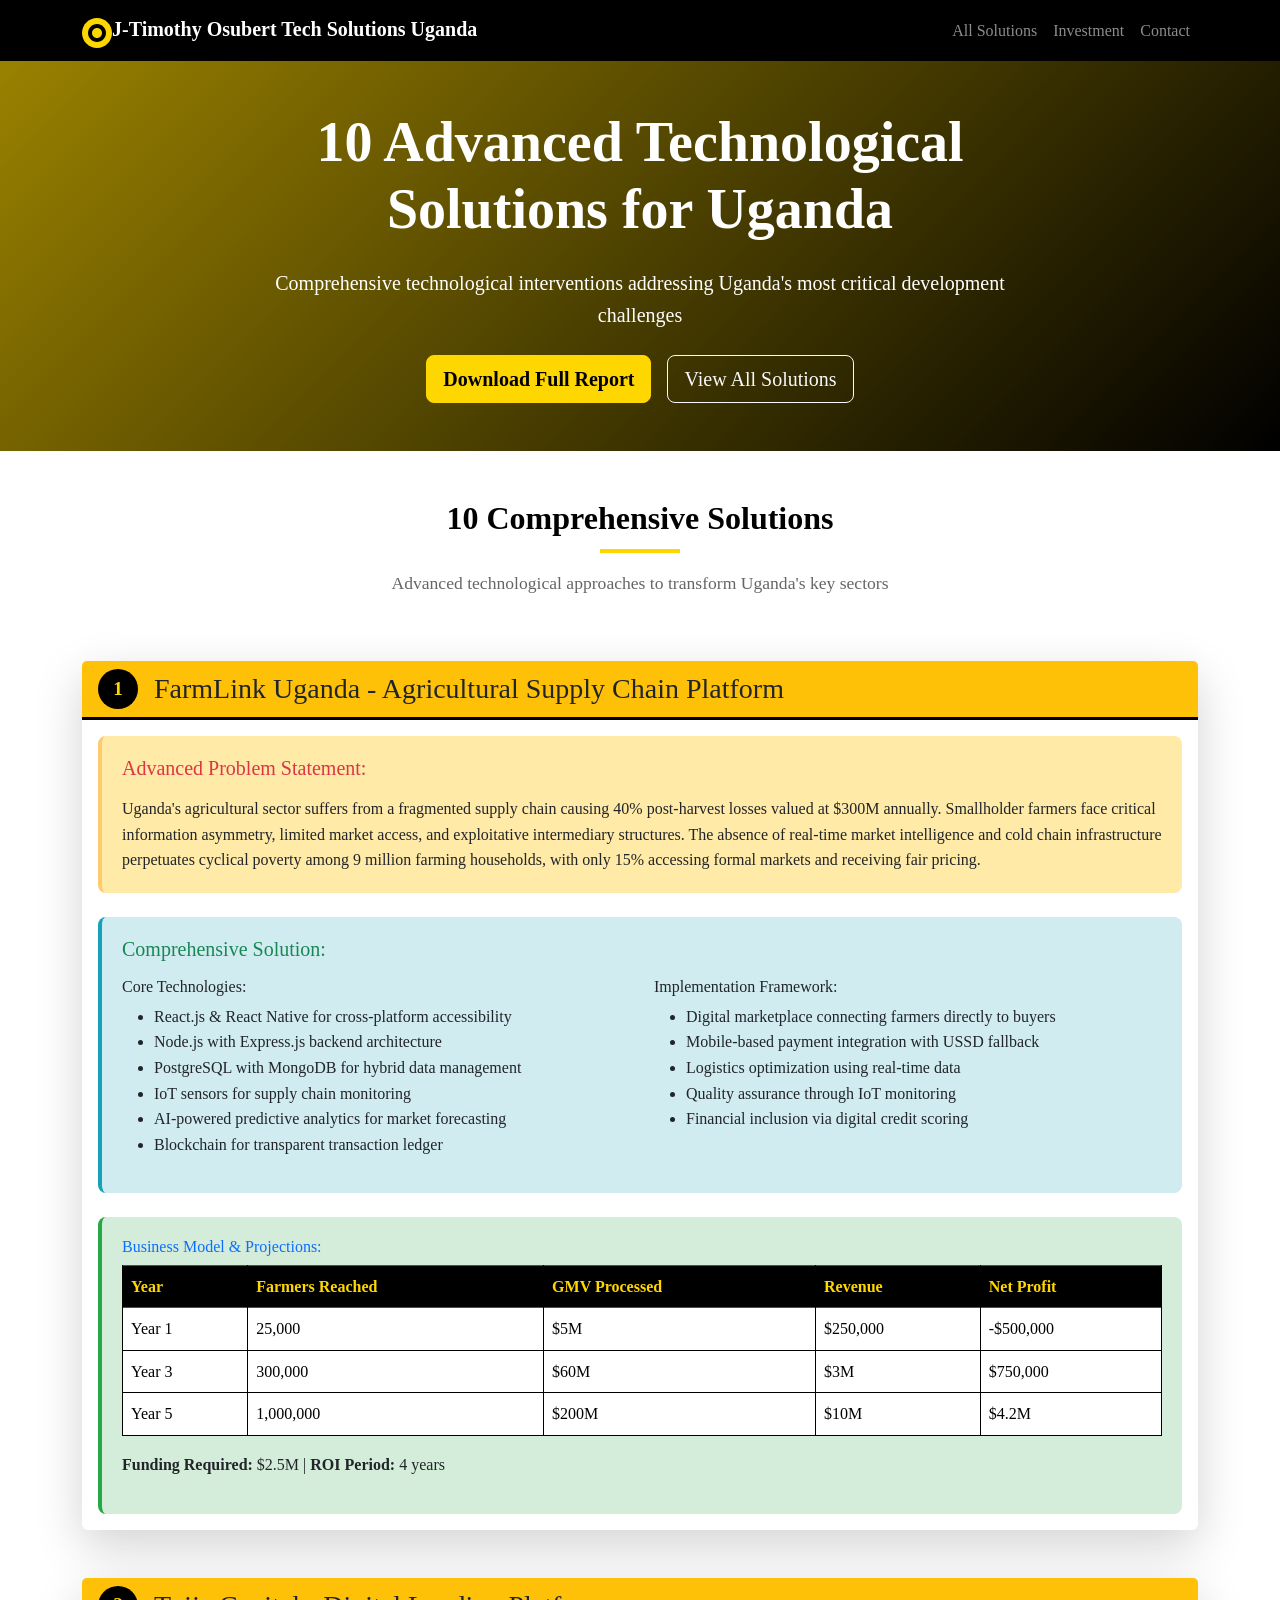
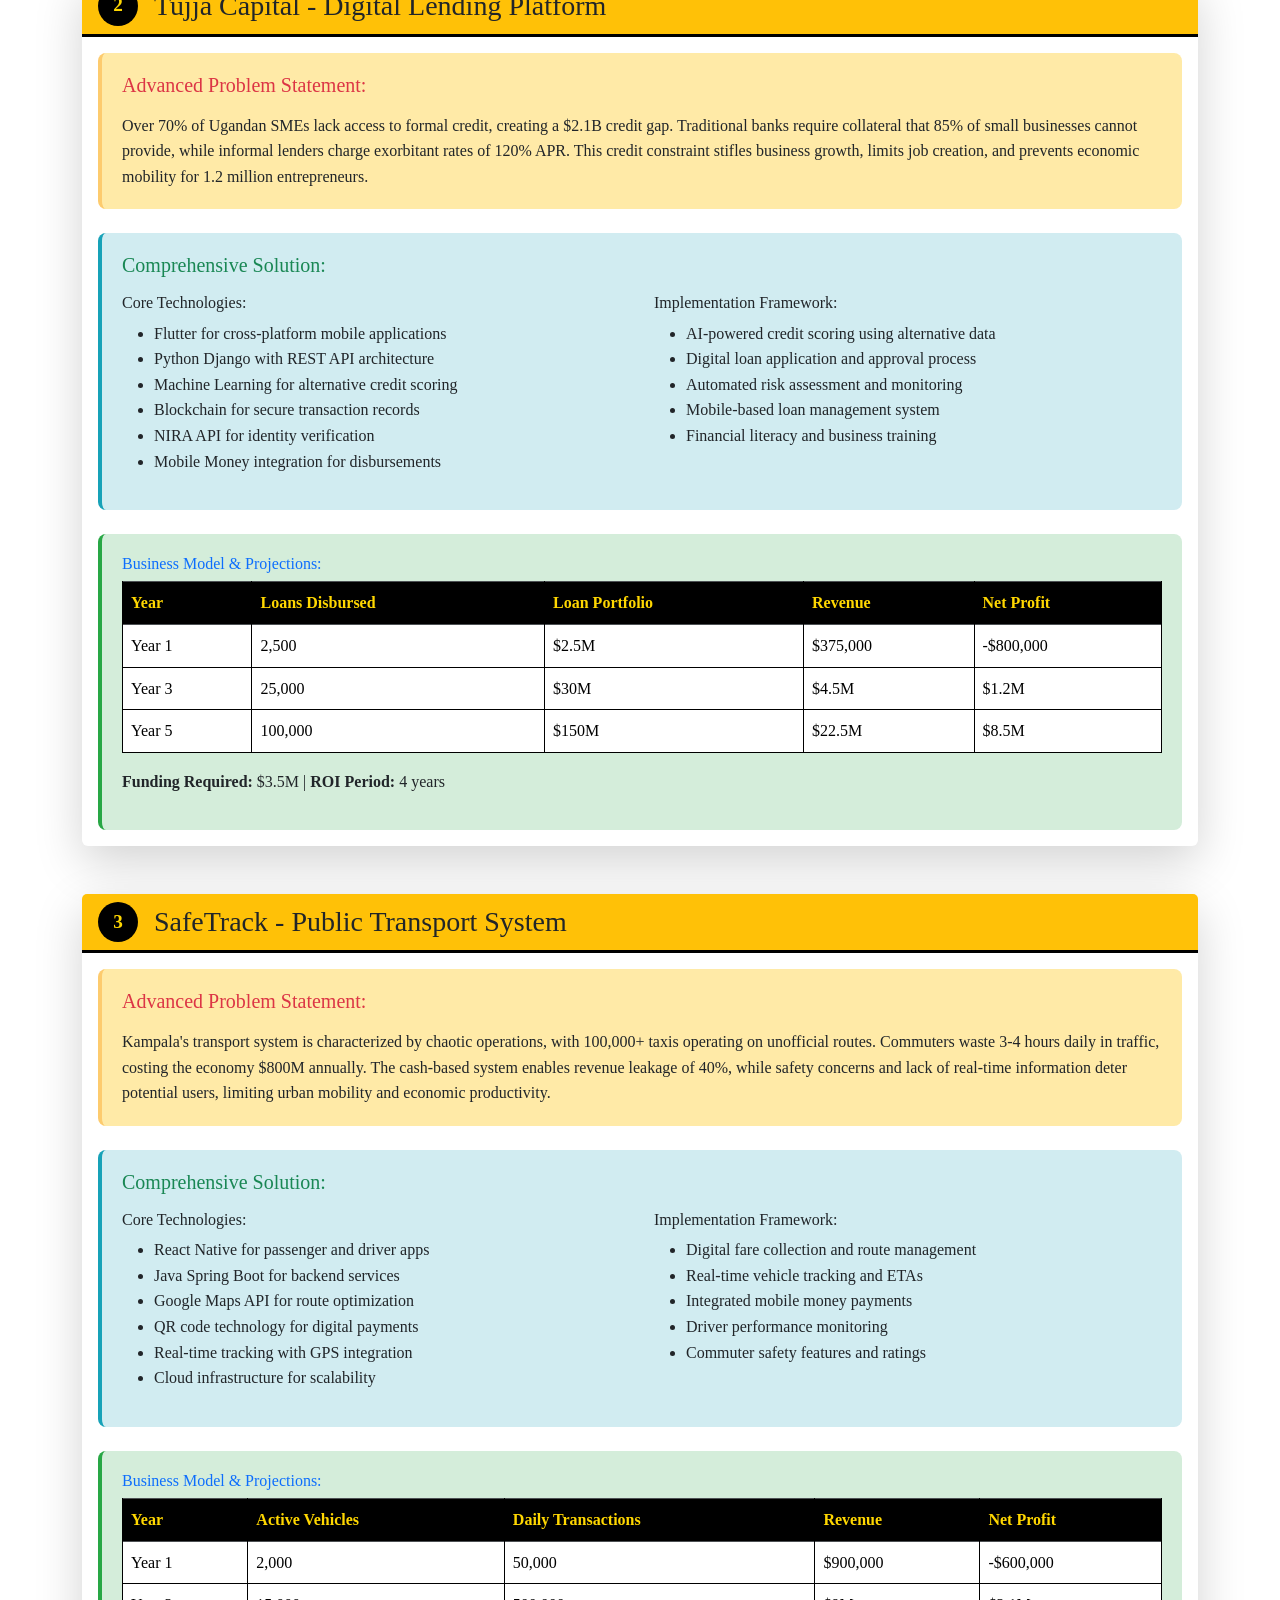
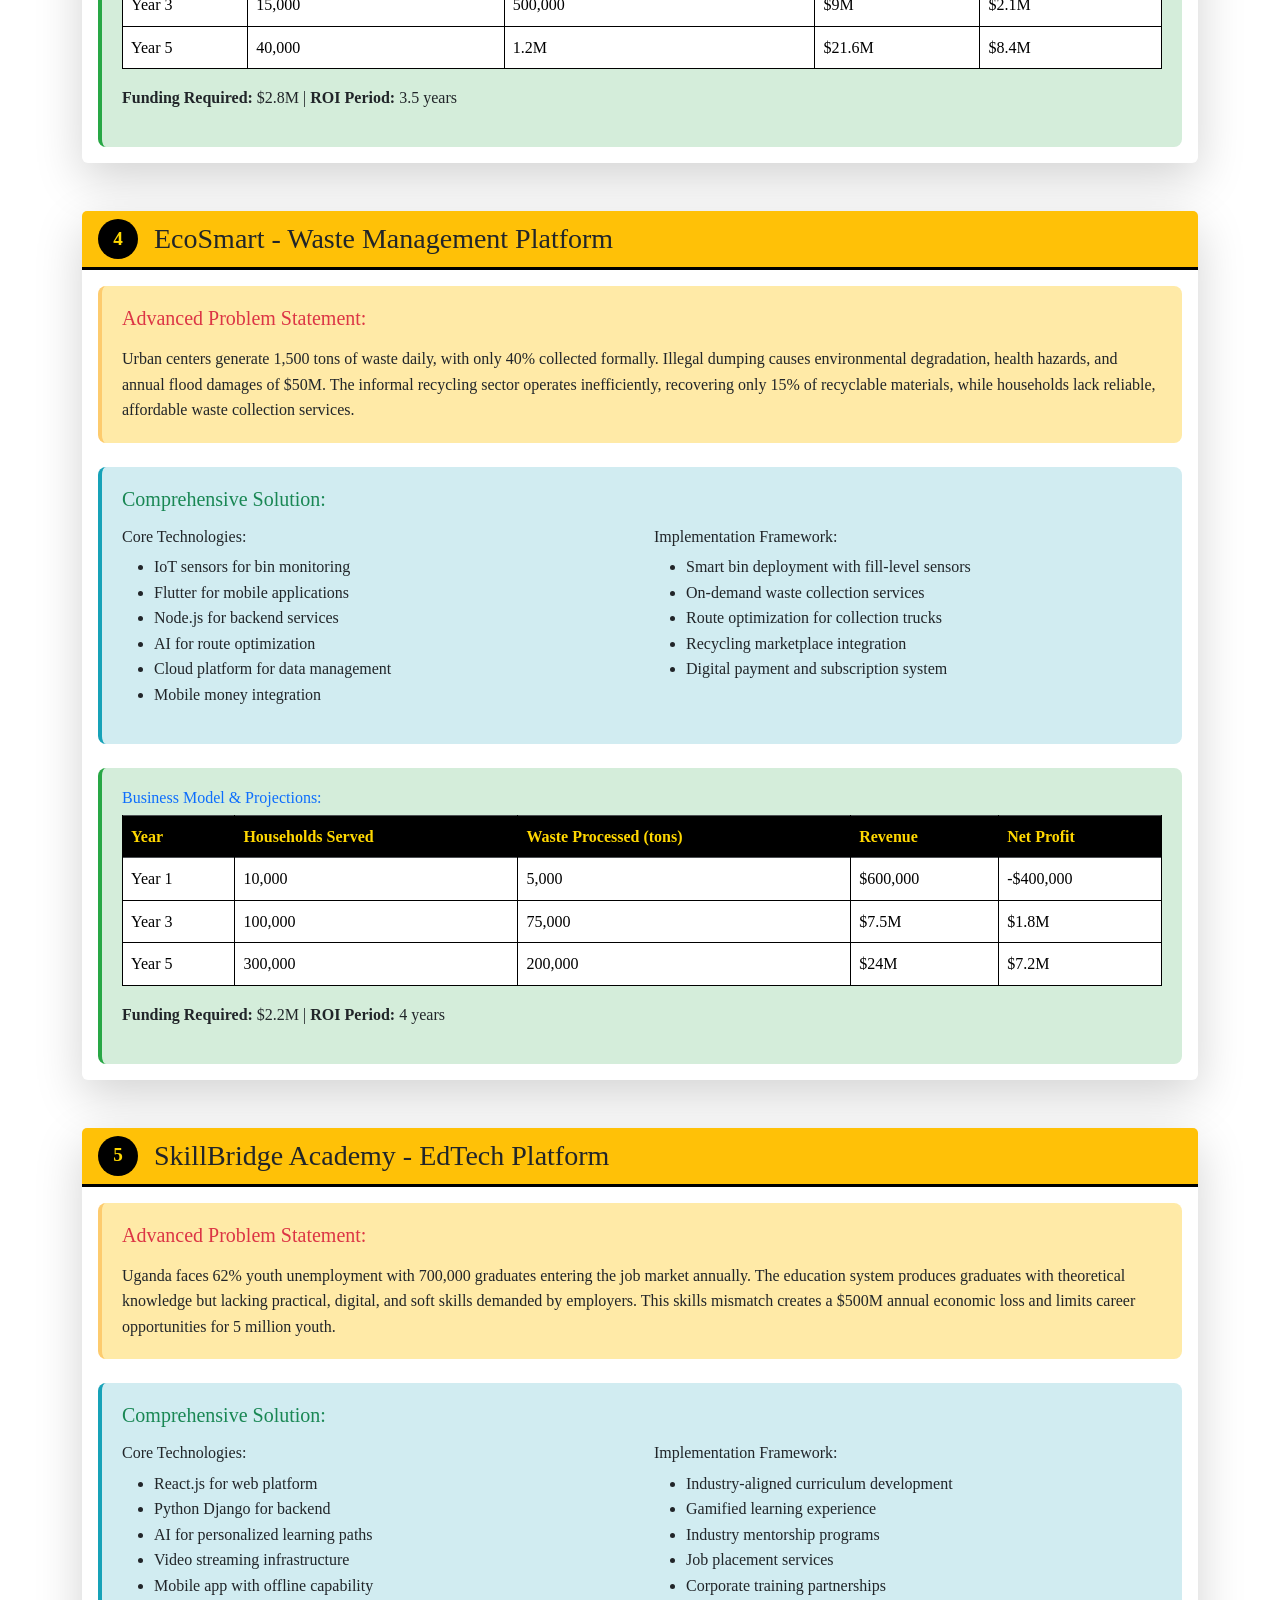
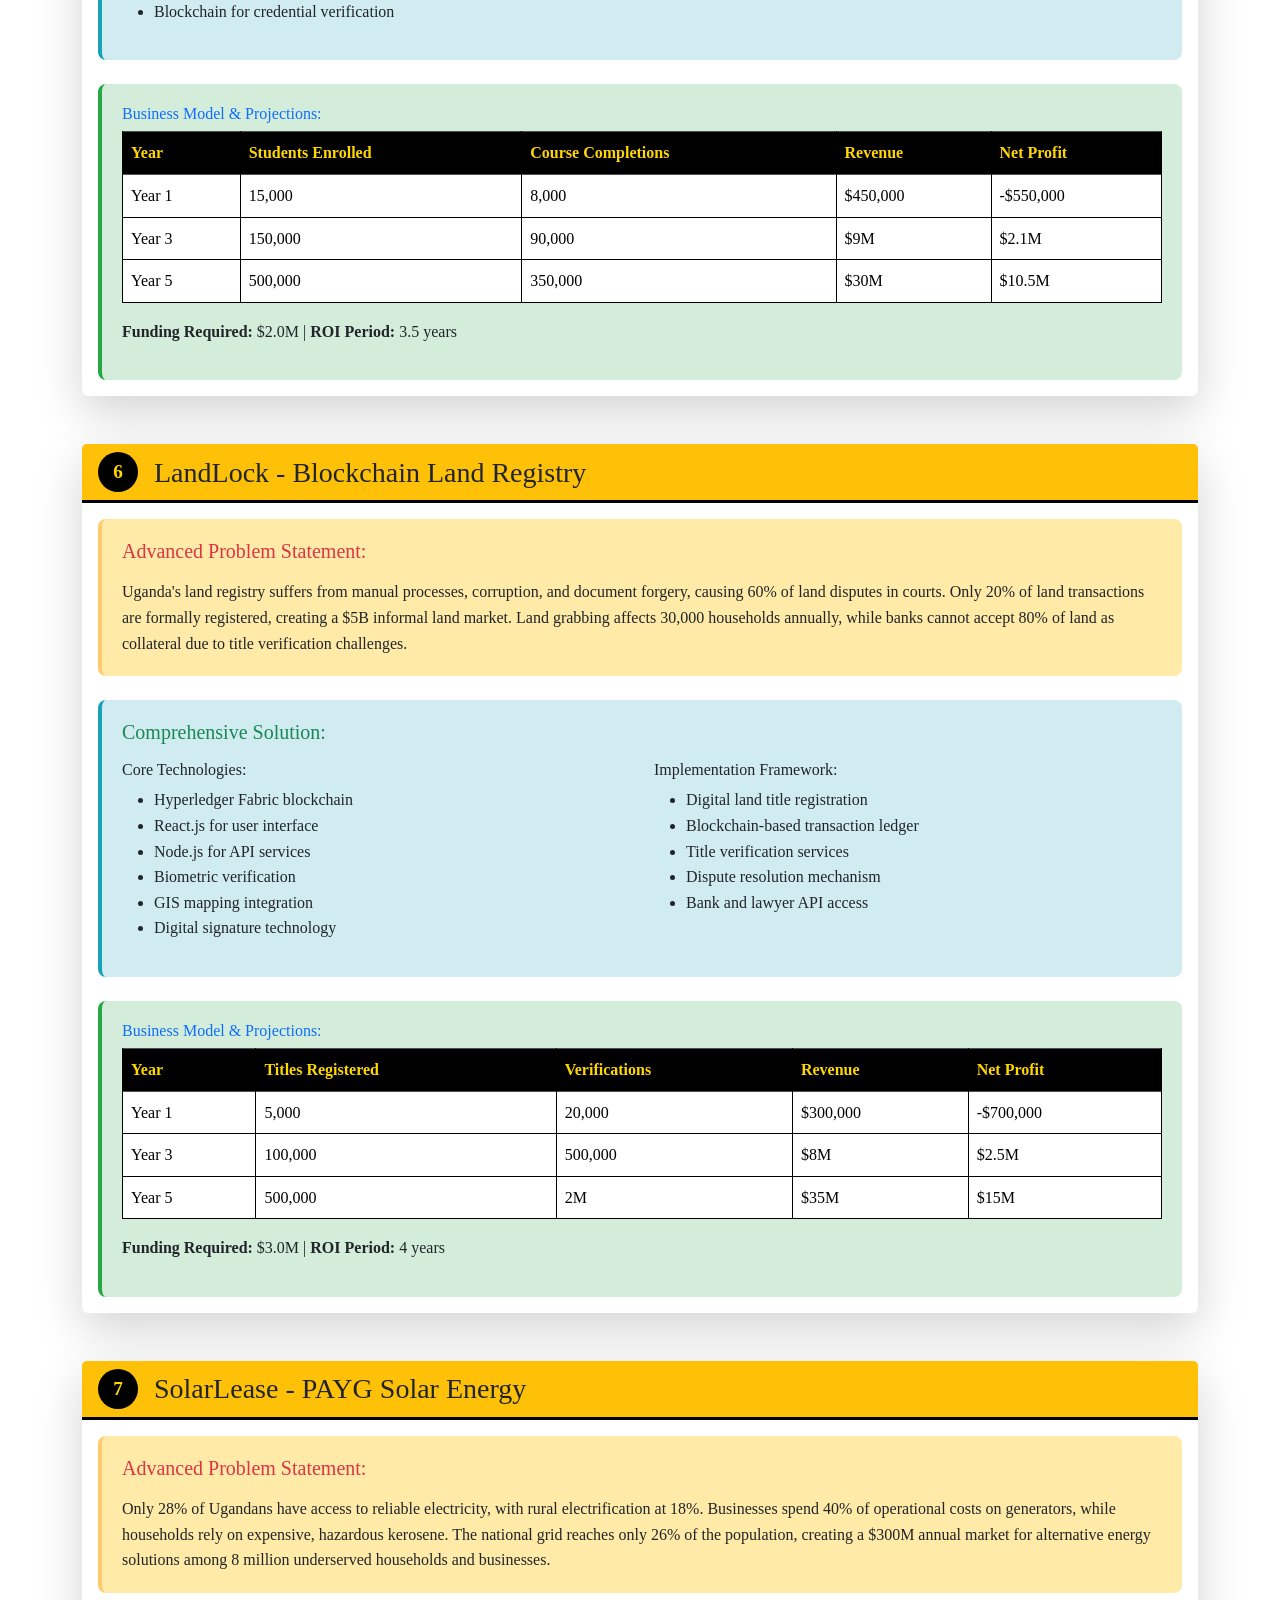
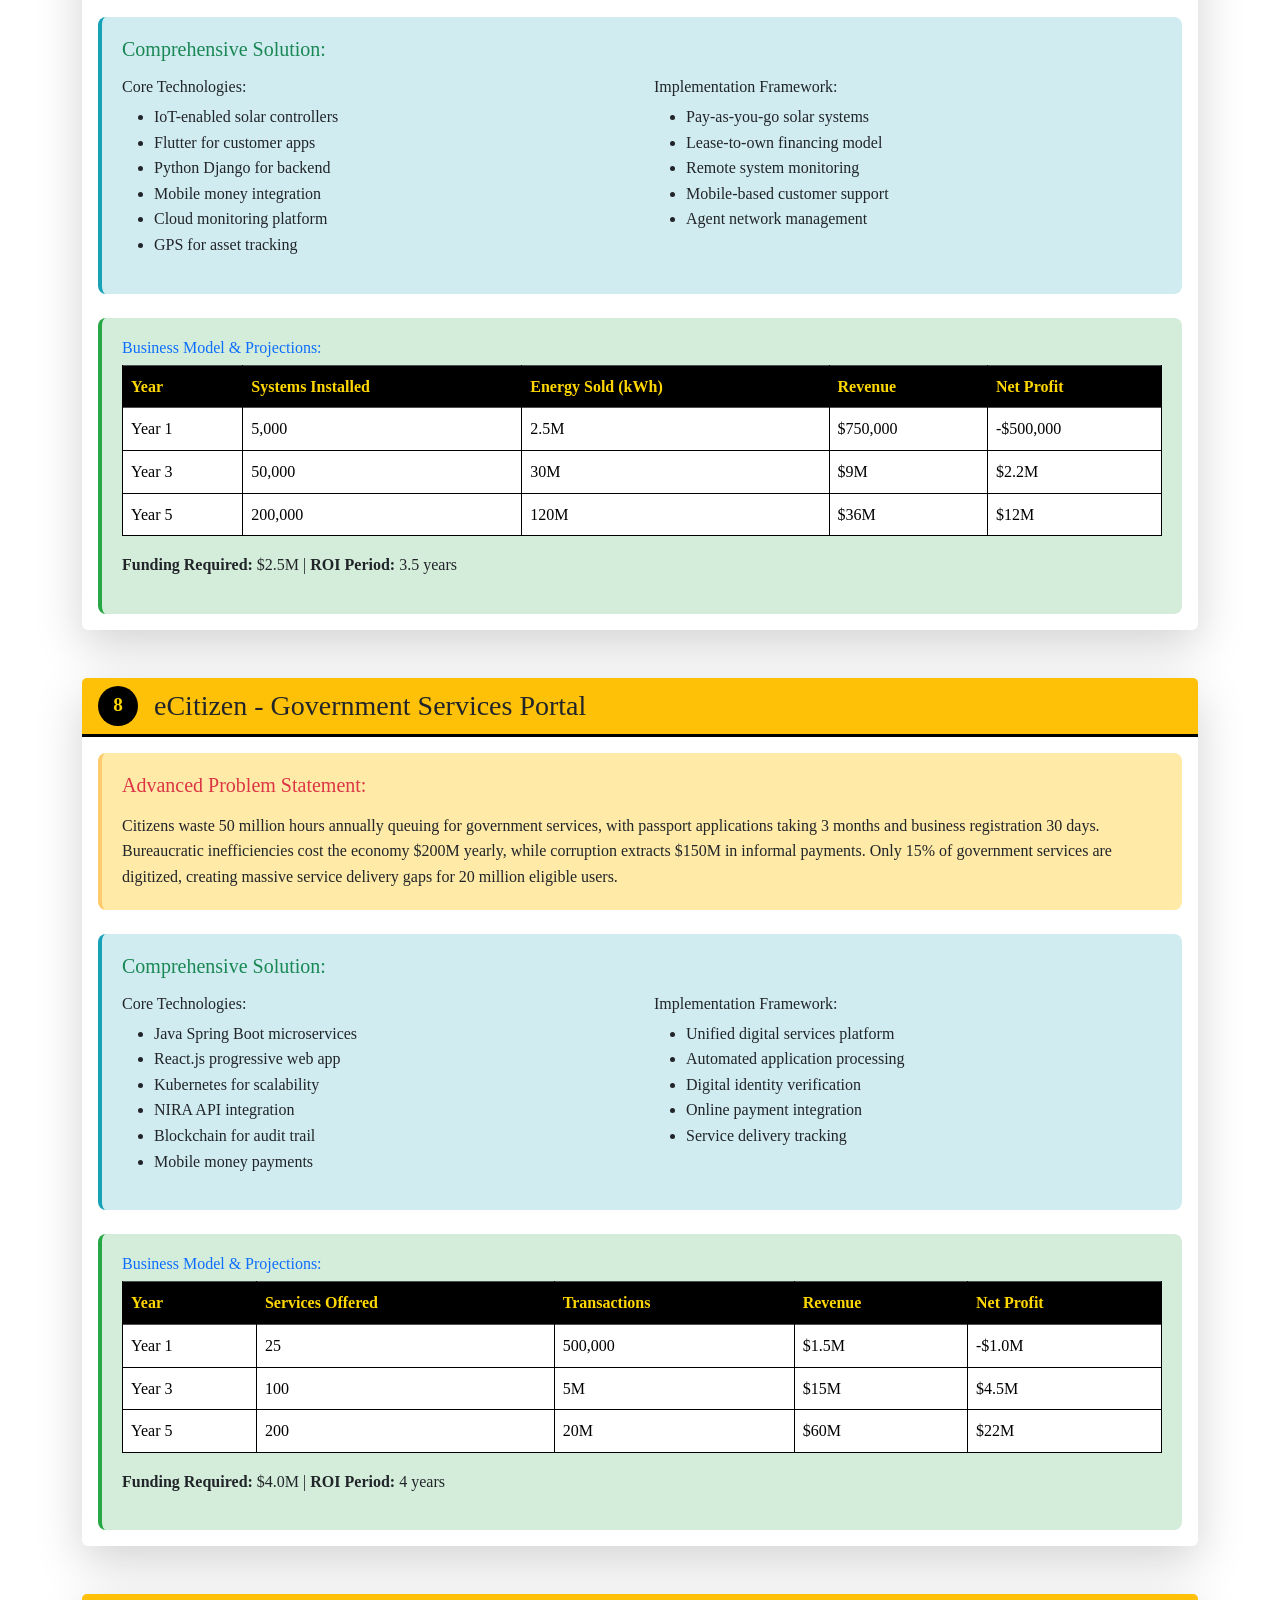
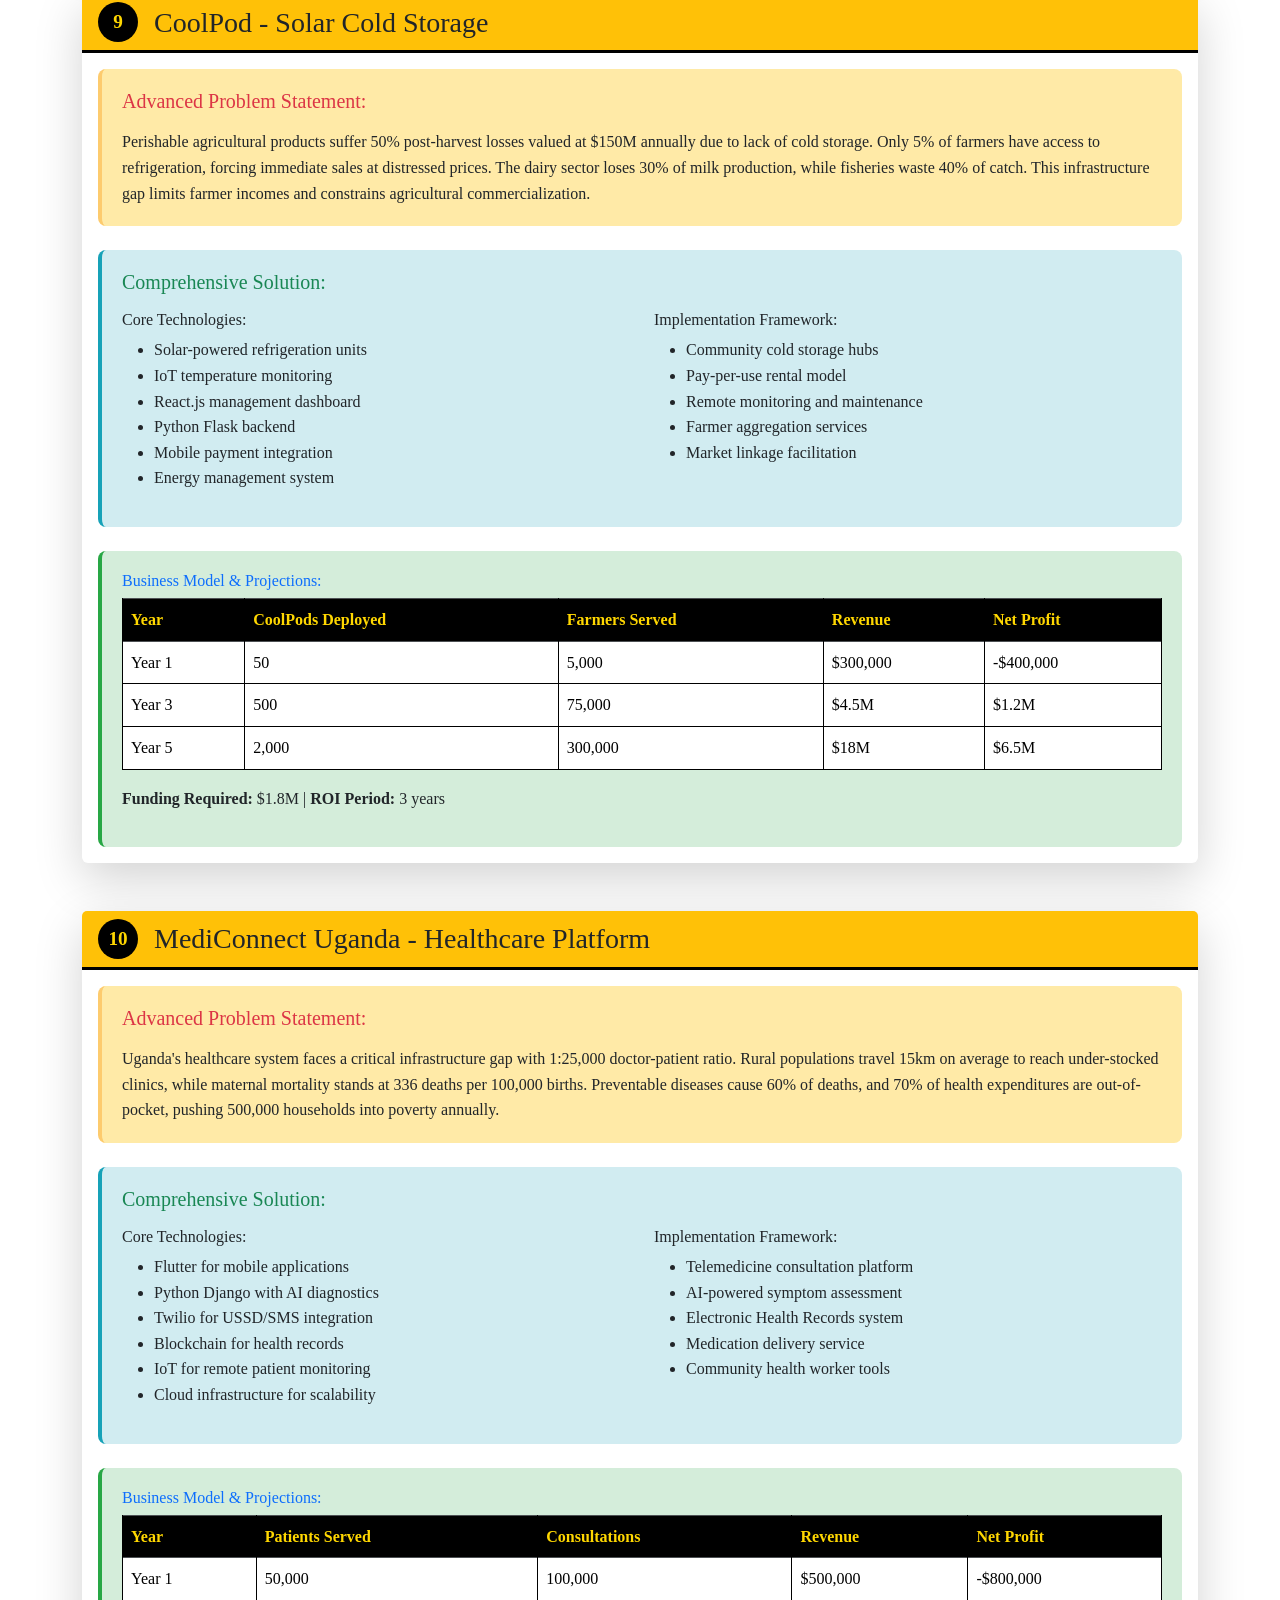
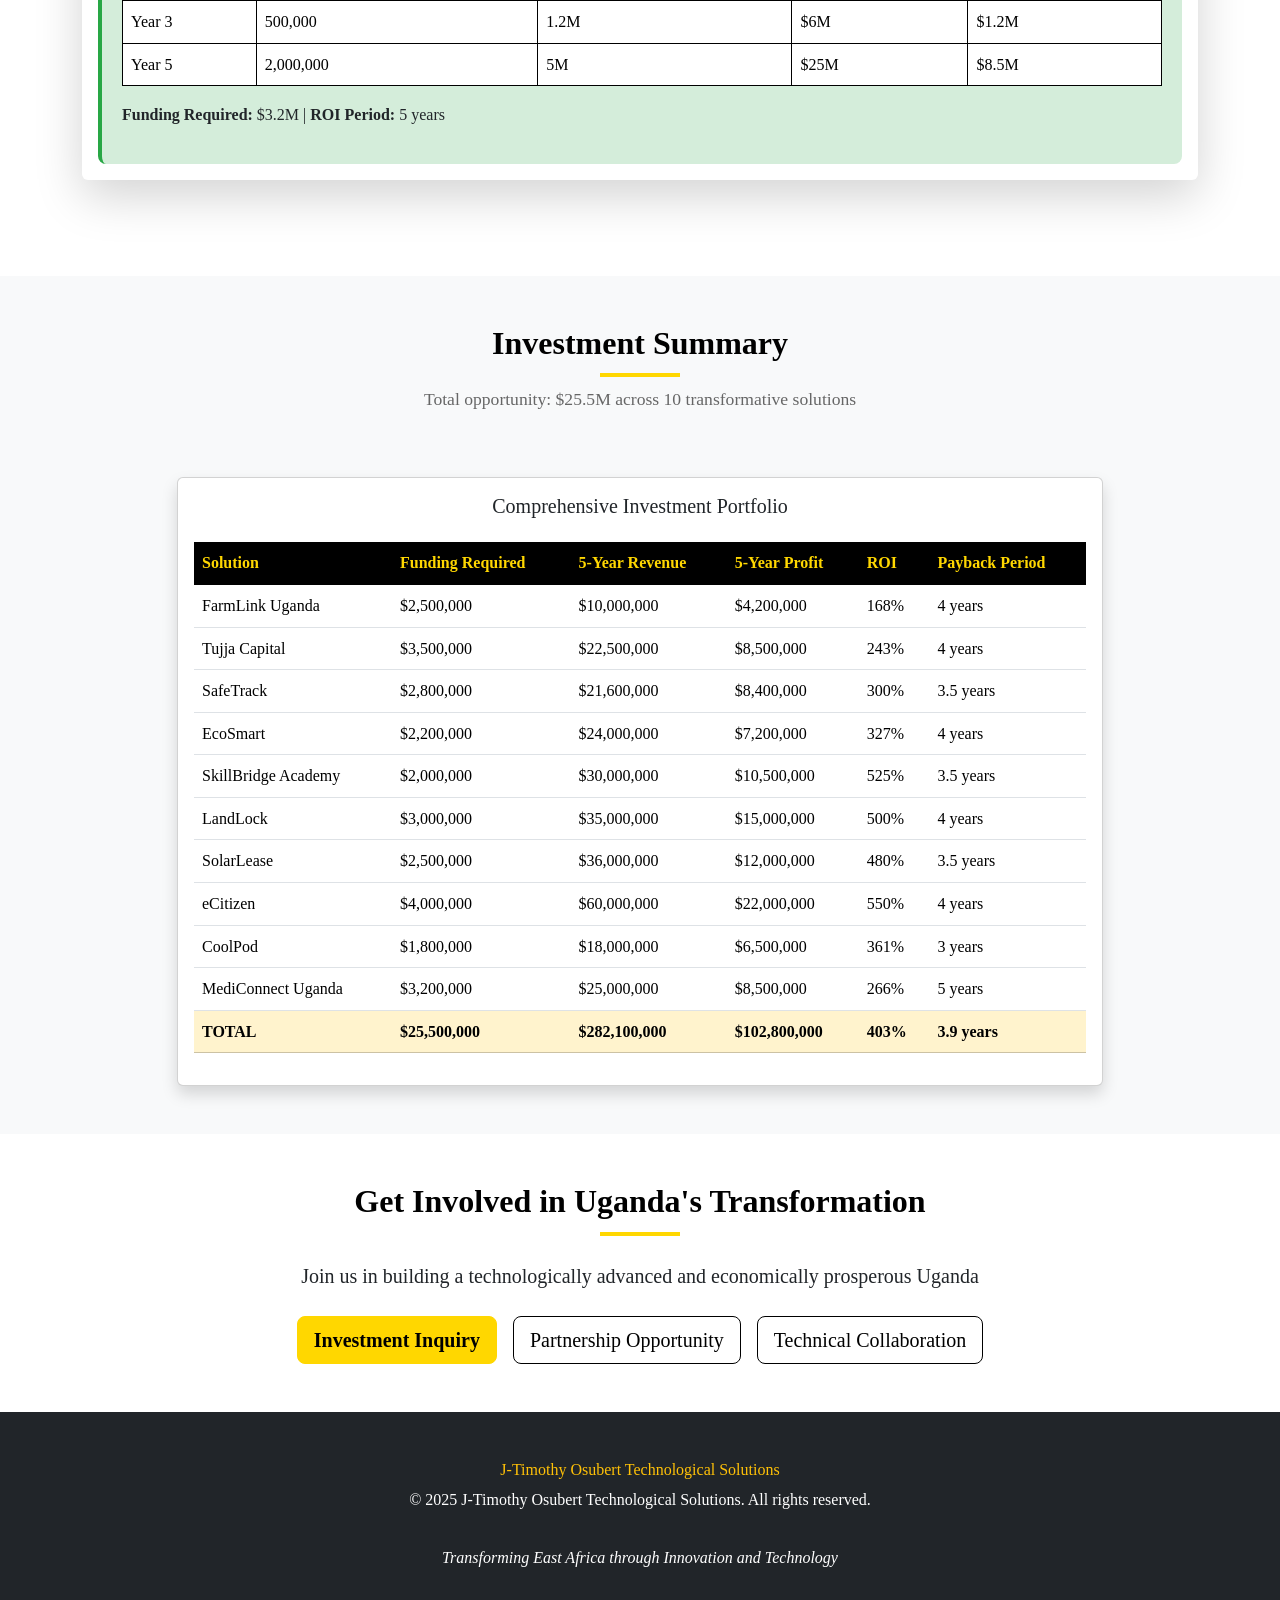
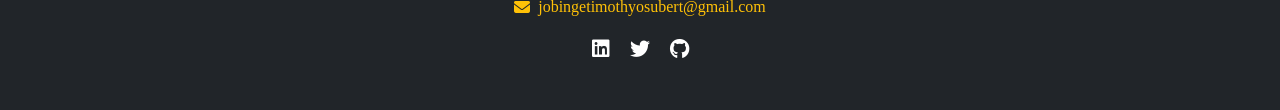
==== probs.html @ d0d99813 "Auto-sync: file changes" ====
<!DOCTYPE html>
<html lang="en">
<head>
    <meta charset="UTF-8">

    <link rel="icon" type="image/x-icon" href="image/solve-ug.jpg">
    <meta name="viewport" content="width=device-width, initial-scale=1.0">

    <title>Solve Uganda</title>

    <!-- Bootstrap CSS -->
    <link href="https://cdn.jsdelivr.net/npm/bootstrap@5.3.0/dist/css/bootstrap.min.css" rel="stylesheet">
    <link rel="stylesheet" href="https://cdnjs.cloudflare.com/ajax/libs/font-awesome/6.4.0/css/all.min.css">
    <link rel="stylesheet" href="probs.css">
</head>
<body>
    <!-- Navigation -->
    <nav class="navbar navbar-expand-lg navbar-dark bg-dark">
        <div class="container">

            <a class="navbar-brand" href="#">
                <img src="[data-uri]" alt="Logo" width="30"
                height="30" class="d-inline-block align-text-top">J-Timothy Osubert Tech Solutions Uganda

            </a>

            <button class="navbar-toggler" title="meto" type="button" data-bs-toggle="collapse" data-bs-target="#navbarNav">
                <span class="navbar-toggler-icon"></span>
            </button>
            <div class="collapse navbar-collapse" id="navbarNav">
                <ul class="navbar-nav ms-auto">
                    <li class="nav-item"><a class="nav-link" href="#solutions">All Solutions</a></li>
                    <li class="nav-item"><a class="nav-link" href="#investment">Investment</a></li>
                    <li class="nav-item"><a class="nav-link" href="#contact">Contact</a></li>
                </ul>
            </div>
        </div>
    </nav>

    <!-- Header -->
    <header class="header-section py-5">
        <div class="container">
            <div class="row align-items-center">
                <div class="col-lg-8 mx-auto text-center">
                    <h1 class="display-4 fw-bold mb-4">10 Advanced Technological Solutions for Uganda</h1>
                    <p class="lead mb-4">Comprehensive technological interventions addressing Uganda's most critical development challenges</p>
                    <div class="d-flex gap-3 justify-content-center flex-wrap">
                        <button class="btn btn-warning btn-lg" onclick="downloadPDF()">Download Full Report</button>
                        <button class="btn btn-outline-light btn-lg" onclick="scrollToSolutions()">View All Solutions</button>
                    </div>
                </div>
            </div>
        </div>
    </header>

    <!-- Solutions Section -->
    <section id="solutions" class="py-5">
        <div class="container">
            <div class="row mb-5">
                <div class="col-12 text-center">
                    <h2 class="section-title mb-3">10 Comprehensive Solutions</h2>
                    <p class="section-subtitle">Advanced technological approaches to transform Uganda's key sectors</p>
                </div>
            </div>

            <!-- Solution 1: FarmLink Uganda -->
            <div class="solution-card mb-5">
                <div class="card border-0 shadow-lg">
                    <div class="card-header bg-warning text-dark">
                        <div class="d-flex align-items-center">
                            <span class="solution-number">1</span>
                            <h3 class="mb-0 ms-3">FarmLink Uganda - Agricultural Supply Chain Platform</h3>
                        </div>
                    </div>
                    <div class="card-body">
                        <div class="problem-section mb-4">
                            <h5 class="text-danger mb-3">Advanced Problem Statement:</h5>
                            <p class="mb-0">Uganda's agricultural sector suffers from a fragmented supply chain causing 40% post-harvest losses valued at $300M annually. Smallholder farmers face critical information asymmetry, limited market access, and exploitative intermediary structures. The absence of real-time market intelligence and cold chain infrastructure perpetuates cyclical poverty among 9 million farming households, with only 15% accessing formal markets and receiving fair pricing.</p>
                        </div>
                        <div class="solution-section">
                            <h5 class="text-success mb-3">Comprehensive Solution:</h5>
                            <div class="row">
                                <div class="col-md-6">
                                    <h6>Core Technologies:</h6>
                                    <ul>
                                        <li>React.js & React Native for cross-platform accessibility</li>
                                        <li>Node.js with Express.js backend architecture</li>
                                        <li>PostgreSQL with MongoDB for hybrid data management</li>
                                        <li>IoT sensors for supply chain monitoring</li>
                                        <li>AI-powered predictive analytics for market forecasting</li>
                                        <li>Blockchain for transparent transaction ledger</li>
                                    </ul>
                                </div>
                                <div class="col-md-6">
                                    <h6>Implementation Framework:</h6>
                                    <ul>
                                        <li>Digital marketplace connecting farmers directly to buyers</li>
                                        <li>Mobile-based payment integration with USSD fallback</li>
                                        <li>Logistics optimization using real-time data</li>
                                        <li>Quality assurance through IoT monitoring</li>
                                        <li>Financial inclusion via digital credit scoring</li>
                                    </ul>
                                </div>
                            </div>
                        </div>
                        <div class="business-section mt-4">
                            <h6 class="text-primary">Business Model & Projections:</h6>
                            <div class="table-responsive">
                                <table class="table table-bordered">
                                    <thead class="table-dark">
                                        <tr>
                                            <th>Year</th>
                                            <th>Farmers Reached</th>
                                            <th>GMV Processed</th>
                                            <th>Revenue</th>
                                            <th>Net Profit</th>
                                        </tr>
                                    </thead>
                                    <tbody>
                                        <tr>
                                            <td>Year 1</td>
                                            <td>25,000</td>
                                            <td>$5M</td>
                                            <td>$250,000</td>
                                            <td>-$500,000</td>
                                        </tr>
                                        <tr>
                                            <td>Year 3</td>
                                            <td>300,000</td>
                                            <td>$60M</td>
                                            <td>$3M</td>
                                            <td>$750,000</td>
                                        </tr>
                                        <tr>
                                            <td>Year 5</td>
                                            <td>1,000,000</td>
                                            <td>$200M</td>
                                            <td>$10M</td>
                                            <td>$4.2M</td>
                                        </tr>
                                    </tbody>
                                </table>
                            </div>
                            <p><strong>Funding Required:</strong> $2.5M | <strong>ROI Period:</strong> 4 years</p>
                        </div>
                    </div>
                </div>
            </div>

            <!-- Solution 2: Tujja Capital -->
            <div class="solution-card mb-5">
                <div class="card border-0 shadow-lg">
                    <div class="card-header bg-warning text-dark">
                        <div class="d-flex align-items-center">
                            <span class="solution-number">2</span>
                            <h3 class="mb-0 ms-3">Tujja Capital - Digital Lending Platform</h3>
                        </div>
                    </div>
                    <div class="card-body">
                        <div class="problem-section mb-4">
                            <h5 class="text-danger mb-3">Advanced Problem Statement:</h5>
                            <p class="mb-0">Over 70% of Ugandan SMEs lack access to formal credit, creating a $2.1B credit gap. Traditional banks require collateral that 85% of small businesses cannot provide, while informal lenders charge exorbitant rates of 120% APR. This credit constraint stifles business growth, limits job creation, and prevents economic mobility for 1.2 million entrepreneurs.</p>
                        </div>
                        <div class="solution-section">
                            <h5 class="text-success mb-3">Comprehensive Solution:</h5>
                            <div class="row">
                                <div class="col-md-6">
                                    <h6>Core Technologies:</h6>
                                    <ul>
                                        <li>Flutter for cross-platform mobile applications</li>
                                        <li>Python Django with REST API architecture</li>
                                        <li>Machine Learning for alternative credit scoring</li>
                                        <li>Blockchain for secure transaction records</li>
                                        <li>NIRA API for identity verification</li>
                                        <li>Mobile Money integration for disbursements</li>
                                    </ul>
                                </div>
                                <div class="col-md-6">
                                    <h6>Implementation Framework:</h6>
                                    <ul>
                                        <li>AI-powered credit scoring using alternative data</li>
                                        <li>Digital loan application and approval process</li>
                                        <li>Automated risk assessment and monitoring</li>
                                        <li>Mobile-based loan management system</li>
                                        <li>Financial literacy and business training</li>
                                    </ul>
                                </div>
                            </div>
                        </div>
                        <div class="business-section mt-4">
                            <h6 class="text-primary">Business Model & Projections:</h6>
                            <div class="table-responsive">
                                <table class="table table-bordered">
                                    <thead class="table-dark">
                                        <tr>
                                            <th>Year</th>
                                            <th>Loans Disbursed</th>
                                            <th>Loan Portfolio</th>
                                            <th>Revenue</th>
                                            <th>Net Profit</th>
                                        </tr>
                                    </thead>
                                    <tbody>
                                        <tr>
                                            <td>Year 1</td>
                                            <td>2,500</td>
                                            <td>$2.5M</td>
                                            <td>$375,000</td>
                                            <td>-$800,000</td>
                                        </tr>
                                        <tr>
                                            <td>Year 3</td>
                                            <td>25,000</td>
                                            <td>$30M</td>
                                            <td>$4.5M</td>
                                            <td>$1.2M</td>
                                        </tr>
                                        <tr>
                                            <td>Year 5</td>
                                            <td>100,000</td>
                                            <td>$150M</td>
                                            <td>$22.5M</td>
                                            <td>$8.5M</td>
                                        </tr>
                                    </tbody>
                                </table>
                            </div>
                            <p><strong>Funding Required:</strong> $3.5M | <strong>ROI Period:</strong> 4 years</p>
                        </div>
                    </div>
                </div>
            </div>

            <!-- Solution 3: SafeTrack -->
            <div class="solution-card mb-5">
                <div class="card border-0 shadow-lg">
                    <div class="card-header bg-warning text-dark">
                        <div class="d-flex align-items-center">
                            <span class="solution-number">3</span>
                            <h3 class="mb-0 ms-3">SafeTrack - Public Transport System</h3>
                        </div>
                    </div>
                    <div class="card-body">
                        <div class="problem-section mb-4">
                            <h5 class="text-danger mb-3">Advanced Problem Statement:</h5>
                            <p class="mb-0">Kampala's transport system is characterized by chaotic operations, with 100,000+ taxis operating on unofficial routes. Commuters waste 3-4 hours daily in traffic, costing the economy $800M annually. The cash-based system enables revenue leakage of 40%, while safety concerns and lack of real-time information deter potential users, limiting urban mobility and economic productivity.</p>
                        </div>
                        <div class="solution-section">
                            <h5 class="text-success mb-3">Comprehensive Solution:</h5>
                            <div class="row">
                                <div class="col-md-6">
                                    <h6>Core Technologies:</h6>
                                    <ul>
                                        <li>React Native for passenger and driver apps</li>
                                        <li>Java Spring Boot for backend services</li>
                                        <li>Google Maps API for route optimization</li>
                                        <li>QR code technology for digital payments</li>
                                        <li>Real-time tracking with GPS integration</li>
                                        <li>Cloud infrastructure for scalability</li>
                                    </ul>
                                </div>
                                <div class="col-md-6">
                                    <h6>Implementation Framework:</h6>
                                    <ul>
                                        <li>Digital fare collection and route management</li>
                                        <li>Real-time vehicle tracking and ETAs</li>
                                        <li>Integrated mobile money payments</li>
                                        <li>Driver performance monitoring</li>
                                        <li>Commuter safety features and ratings</li>
                                    </ul>
                                </div>
                            </div>
                        </div>
                        <div class="business-section mt-4">
                            <h6 class="text-primary">Business Model & Projections:</h6>
                            <div class="table-responsive">
                                <table class="table table-bordered">
                                    <thead class="table-dark">
                                        <tr>
                                            <th>Year</th>
                                            <th>Active Vehicles</th>
                                            <th>Daily Transactions</th>
                                            <th>Revenue</th>
                                            <th>Net Profit</th>
                                        </tr>
                                    </thead>
                                    <tbody>
                                        <tr>
                                            <td>Year 1</td>
                                            <td>2,000</td>
                                            <td>50,000</td>
                                            <td>$900,000</td>
                                            <td>-$600,000</td>
                                        </tr>
                                        <tr>
                                            <td>Year 3</td>
                                            <td>15,000</td>
                                            <td>500,000</td>
                                            <td>$9M</td>
                                            <td>$2.1M</td>
                                        </tr>
                                        <tr>
                                            <td>Year 5</td>
                                            <td>40,000</td>
                                            <td>1.2M</td>
                                            <td>$21.6M</td>
                                            <td>$8.4M</td>
                                        </tr>
                                    </tbody>
                                </table>
                            </div>
                            <p><strong>Funding Required:</strong> $2.8M | <strong>ROI Period:</strong> 3.5 years</p>
                        </div>
                    </div>
                </div>
            </div>

            <!-- Solution 4: EcoSmart -->
            <div class="solution-card mb-5">
                <div class="card border-0 shadow-lg">
                    <div class="card-header bg-warning text-dark">
                        <div class="d-flex align-items-center">
                            <span class="solution-number">4</span>
                            <h3 class="mb-0 ms-3">EcoSmart - Waste Management Platform</h3>
                        </div>
                    </div>
                    <div class="card-body">
                        <div class="problem-section mb-4">
                            <h5 class="text-danger mb-3">Advanced Problem Statement:</h5>
                            <p class="mb-0">Urban centers generate 1,500 tons of waste daily, with only 40% collected formally. Illegal dumping causes environmental degradation, health hazards, and annual flood damages of $50M. The informal recycling sector operates inefficiently, recovering only 15% of recyclable materials, while households lack reliable, affordable waste collection services.</p>
                        </div>
                        <div class="solution-section">
                            <h5 class="text-success mb-3">Comprehensive Solution:</h5>
                            <div class="row">
                                <div class="col-md-6">
                                    <h6>Core Technologies:</h6>
                                    <ul>
                                        <li>IoT sensors for bin monitoring</li>
                                        <li>Flutter for mobile applications</li>
                                        <li>Node.js for backend services</li>
                                        <li>AI for route optimization</li>
                                        <li>Cloud platform for data management</li>
                                        <li>Mobile money integration</li>
                                    </ul>
                                </div>
                                <div class="col-md-6">
                                    <h6>Implementation Framework:</h6>
                                    <ul>
                                        <li>Smart bin deployment with fill-level sensors</li>
                                        <li>On-demand waste collection services</li>
                                        <li>Route optimization for collection trucks</li>
                                        <li>Recycling marketplace integration</li>
                                        <li>Digital payment and subscription system</li>
                                    </ul>
                                </div>
                            </div>
                        </div>
                        <div class="business-section mt-4">
                            <h6 class="text-primary">Business Model & Projections:</h6>
                            <div class="table-responsive">
                                <table class="table table-bordered">
                                    <thead class="table-dark">
                                        <tr>
                                            <th>Year</th>
                                            <th>Households Served</th>
                                            <th>Waste Processed (tons)</th>
                                            <th>Revenue</th>
                                            <th>Net Profit</th>
                                        </tr>
                                    </thead>
                                    <tbody>
                                        <tr>
                                            <td>Year 1</td>
                                            <td>10,000</td>
                                            <td>5,000</td>
                                            <td>$600,000</td>
                                            <td>-$400,000</td>
                                        </tr>
                                        <tr>
                                            <td>Year 3</td>
                                            <td>100,000</td>
                                            <td>75,000</td>
                                            <td>$7.5M</td>
                                            <td>$1.8M</td>
                                        </tr>
                                        <tr>
                                            <td>Year 5</td>
                                            <td>300,000</td>
                                            <td>200,000</td>
                                            <td>$24M</td>
                                            <td>$7.2M</td>
                                        </tr>
                                    </tbody>
                                </table>
                            </div>
                            <p><strong>Funding Required:</strong> $2.2M | <strong>ROI Period:</strong> 4 years</p>
                        </div>
                    </div>
                </div>
            </div>

            <!-- Solution 5: SkillBridge Academy -->
            <div class="solution-card mb-5">
                <div class="card border-0 shadow-lg">
                    <div class="card-header bg-warning text-dark">
                        <div class="d-flex align-items-center">
                            <span class="solution-number">5</span>
                            <h3 class="mb-0 ms-3">SkillBridge Academy - EdTech Platform</h3>
                        </div>
                    </div>
                    <div class="card-body">
                        <div class="problem-section mb-4">
                            <h5 class="text-danger mb-3">Advanced Problem Statement:</h5>
                            <p class="mb-0">Uganda faces 62% youth unemployment with 700,000 graduates entering the job market annually. The education system produces graduates with theoretical knowledge but lacking practical, digital, and soft skills demanded by employers. This skills mismatch creates a $500M annual economic loss and limits career opportunities for 5 million youth.</p>
                        </div>
                        <div class="solution-section">
                            <h5 class="text-success mb-3">Comprehensive Solution:</h5>
                            <div class="row">
                                <div class="col-md-6">
                                    <h6>Core Technologies:</h6>
                                    <ul>
                                        <li>React.js for web platform</li>
                                        <li>Python Django for backend</li>
                                        <li>AI for personalized learning paths</li>
                                        <li>Video streaming infrastructure</li>
                                        <li>Mobile app with offline capability</li>
                                        <li>Blockchain for credential verification</li>
                                    </ul>
                                </div>
                                <div class="col-md-6">
                                    <h6>Implementation Framework:</h6>
                                    <ul>
                                        <li>Industry-aligned curriculum development</li>
                                        <li>Gamified learning experience</li>
                                        <li>Industry mentorship programs</li>
                                        <li>Job placement services</li>
                                        <li>Corporate training partnerships</li>
                                    </ul>
                                </div>
                            </div>
                        </div>
                        <div class="business-section mt-4">
                            <h6 class="text-primary">Business Model & Projections:</h6>
                            <div class="table-responsive">
                                <table class="table table-bordered">
                                    <thead class="table-dark">
                                        <tr>
                                            <th>Year</th>
                                            <th>Students Enrolled</th>
                                            <th>Course Completions</th>
                                            <th>Revenue</th>
                                            <th>Net Profit</th>
                                        </tr>
                                    </thead>
                                    <tbody>
                                        <tr>
                                            <td>Year 1</td>
                                            <td>15,000</td>
                                            <td>8,000</td>
                                            <td>$450,000</td>
                                            <td>-$550,000</td>
                                        </tr>
                                        <tr>
                                            <td>Year 3</td>
                                            <td>150,000</td>
                                            <td>90,000</td>
                                            <td>$9M</td>
                                            <td>$2.1M</td>
                                        </tr>
                                        <tr>
                                            <td>Year 5</td>
                                            <td>500,000</td>
                                            <td>350,000</td>
                                            <td>$30M</td>
                                            <td>$10.5M</td>
                                        </tr>
                                    </tbody>
                                </table>
                            </div>
                            <p><strong>Funding Required:</strong> $2.0M | <strong>ROI Period:</strong> 3.5 years</p>
                        </div>
                    </div>
                </div>
            </div>

            <!-- Solution 6: LandLock -->
            <div class="solution-card mb-5">
                <div class="card border-0 shadow-lg">
                    <div class="card-header bg-warning text-dark">
                        <div class="d-flex align-items-center">
                            <span class="solution-number">6</span>
                            <h3 class="mb-0 ms-3">LandLock - Blockchain Land Registry</h3>
                        </div>
                    </div>
                    <div class="card-body">
                        <div class="problem-section mb-4">
                            <h5 class="text-danger mb-3">Advanced Problem Statement:</h5>
                            <p class="mb-0">Uganda's land registry suffers from manual processes, corruption, and document forgery, causing 60% of land disputes in courts. Only 20% of land transactions are formally registered, creating a $5B informal land market. Land grabbing affects 30,000 households annually, while banks cannot accept 80% of land as collateral due to title verification challenges.</p>
                        </div>
                        <div class="solution-section">
                            <h5 class="text-success mb-3">Comprehensive Solution:</h5>
                            <div class="row">
                                <div class="col-md-6">
                                    <h6>Core Technologies:</h6>
                                    <ul>
                                        <li>Hyperledger Fabric blockchain</li>
                                        <li>React.js for user interface</li>
                                        <li>Node.js for API services</li>
                                        <li>Biometric verification</li>
                                        <li>GIS mapping integration</li>
                                        <li>Digital signature technology</li>
                                    </ul>
                                </div>
                                <div class="col-md-6">
                                    <h6>Implementation Framework:</h6>
                                    <ul>
                                        <li>Digital land title registration</li>
                                        <li>Blockchain-based transaction ledger</li>
                                        <li>Title verification services</li>
                                        <li>Dispute resolution mechanism</li>
                                        <li>Bank and lawyer API access</li>
                                    </ul>
                                </div>
                            </div>
                        </div>
                        <div class="business-section mt-4">
                            <h6 class="text-primary">Business Model & Projections:</h6>
                            <div class="table-responsive">
                                <table class="table table-bordered">
                                    <thead class="table-dark">
                                        <tr>
                                            <th>Year</th>
                                            <th>Titles Registered</th>
                                            <th>Verifications</th>
                                            <th>Revenue</th>
                                            <th>Net Profit</th>
                                        </tr>
                                    </thead>
                                    <tbody>
                                        <tr>
                                            <td>Year 1</td>
                                            <td>5,000</td>
                                            <td>20,000</td>
                                            <td>$300,000</td>
                                            <td>-$700,000</td>
                                        </tr>
                                        <tr>
                                            <td>Year 3</td>
                                            <td>100,000</td>
                                            <td>500,000</td>
                                            <td>$8M</td>
                                            <td>$2.5M</td>
                                        </tr>
                                        <tr>
                                            <td>Year 5</td>
                                            <td>500,000</td>
                                            <td>2M</td>
                                            <td>$35M</td>
                                            <td>$15M</td>
                                        </tr>
                                    </tbody>
                                </table>
                            </div>
                            <p><strong>Funding Required:</strong> $3.0M | <strong>ROI Period:</strong> 4 years</p>
                        </div>
                    </div>
                </div>
            </div>

            <!-- Solution 7: SolarLease -->
            <div class="solution-card mb-5">
                <div class="card border-0 shadow-lg">
                    <div class="card-header bg-warning text-dark">
                        <div class="d-flex align-items-center">
                            <span class="solution-number">7</span>
                            <h3 class="mb-0 ms-3">SolarLease - PAYG Solar Energy</h3>
                        </div>
                    </div>
                    <div class="card-body">
                        <div class="problem-section mb-4">
                            <h5 class="text-danger mb-3">Advanced Problem Statement:</h5>
                            <p class="mb-0">Only 28% of Ugandans have access to reliable electricity, with rural electrification at 18%. Businesses spend 40% of operational costs on generators, while households rely on expensive, hazardous kerosene. The national grid reaches only 26% of the population, creating a $300M annual market for alternative energy solutions among 8 million underserved households and businesses.</p>
                        </div>
                        <div class="solution-section">
                            <h5 class="text-success mb-3">Comprehensive Solution:</h5>
                            <div class="row">
                                <div class="col-md-6">
                                    <h6>Core Technologies:</h6>
                                    <ul>
                                        <li>IoT-enabled solar controllers</li>
                                        <li>Flutter for customer apps</li>
                                        <li>Python Django for backend</li>
                                        <li>Mobile money integration</li>
                                        <li>Cloud monitoring platform</li>
                                        <li>GPS for asset tracking</li>
                                    </ul>
                                </div>
                                <div class="col-md-6">
                                    <h6>Implementation Framework:</h6>
                                    <ul>
                                        <li>Pay-as-you-go solar systems</li>
                                        <li>Lease-to-own financing model</li>
                                        <li>Remote system monitoring</li>
                                        <li>Mobile-based customer support</li>
                                        <li>Agent network management</li>
                                    </ul>
                                </div>
                            </div>
                        </div>
                        <div class="business-section mt-4">
                            <h6 class="text-primary">Business Model & Projections:</h6>
                            <div class="table-responsive">
                                <table class="table table-bordered">
                                    <thead class="table-dark">
                                        <tr>
                                            <th>Year</th>
                                            <th>Systems Installed</th>
                                            <th>Energy Sold (kWh)</th>
                                            <th>Revenue</th>
                                            <th>Net Profit</th>
                                        </tr>
                                    </thead>
                                    <tbody>
                                        <tr>
                                            <td>Year 1</td>
                                            <td>5,000</td>
                                            <td>2.5M</td>
                                            <td>$750,000</td>
                                            <td>-$500,000</td>
                                        </tr>
                                        <tr>
                                            <td>Year 3</td>
                                            <td>50,000</td>
                                            <td>30M</td>
                                            <td>$9M</td>
                                            <td>$2.2M</td>
                                        </tr>
                                        <tr>
                                            <td>Year 5</td>
                                            <td>200,000</td>
                                            <td>120M</td>
                                            <td>$36M</td>
                                            <td>$12M</td>
                                        </tr>
                                    </tbody>
                                </table>
                            </div>
                            <p><strong>Funding Required:</strong> $2.5M | <strong>ROI Period:</strong> 3.5 years</p>
                        </div>
                    </div>
                </div>
            </div>

            <!-- Solution 8: eCitizen -->
            <div class="solution-card mb-5">
                <div class="card border-0 shadow-lg">
                    <div class="card-header bg-warning text-dark">
                        <div class="d-flex align-items-center">
                            <span class="solution-number">8</span>
                            <h3 class="mb-0 ms-3">eCitizen - Government Services Portal</h3>
                        </div>
                    </div>
                    <div class="card-body">
                        <div class="problem-section mb-4">
                            <h5 class="text-danger mb-3">Advanced Problem Statement:</h5>
                            <p class="mb-0">Citizens waste 50 million hours annually queuing for government services, with passport applications taking 3 months and business registration 30 days. Bureaucratic inefficiencies cost the economy $200M yearly, while corruption extracts $150M in informal payments. Only 15% of government services are digitized, creating massive service delivery gaps for 20 million eligible users.</p>
                        </div>
                        <div class="solution-section">
                            <h5 class="text-success mb-3">Comprehensive Solution:</h5>
                            <div class="row">
                                <div class="col-md-6">
                                    <h6>Core Technologies:</h6>
                                    <ul>
                                        <li>Java Spring Boot microservices</li>
                                        <li>React.js progressive web app</li>
                                        <li>Kubernetes for scalability</li>
                                        <li>NIRA API integration</li>
                                        <li>Blockchain for audit trail</li>
                                        <li>Mobile money payments</li>
                                    </ul>
                                </div>
                                <div class="col-md-6">
                                    <h6>Implementation Framework:</h6>
                                    <ul>
                                        <li>Unified digital services platform</li>
                                        <li>Automated application processing</li>
                                        <li>Digital identity verification</li>
                                        <li>Online payment integration</li>
                                        <li>Service delivery tracking</li>
                                    </ul>
                                </div>
                            </div>
                        </div>
                        <div class="business-section mt-4">
                            <h6 class="text-primary">Business Model & Projections:</h6>
                            <div class="table-responsive">
                                <table class="table table-bordered">
                                    <thead class="table-dark">
                                        <tr>
                                            <th>Year</th>
                                            <th>Services Offered</th>
                                            <th>Transactions</th>
                                            <th>Revenue</th>
                                            <th>Net Profit</th>
                                        </tr>
                                    </thead>
                                    <tbody>
                                        <tr>
                                            <td>Year 1</td>
                                            <td>25</td>
                                            <td>500,000</td>
                                            <td>$1.5M</td>
                                            <td>-$1.0M</td>
                                        </tr>
                                        <tr>
                                            <td>Year 3</td>
                                            <td>100</td>
                                            <td>5M</td>
                                            <td>$15M</td>
                                            <td>$4.5M</td>
                                        </tr>
                                        <tr>
                                            <td>Year 5</td>
                                            <td>200</td>
                                            <td>20M</td>
                                            <td>$60M</td>
                                            <td>$22M</td>
                                        </tr>
                                    </tbody>
                                </table>
                            </div>
                            <p><strong>Funding Required:</strong> $4.0M | <strong>ROI Period:</strong> 4 years</p>
                        </div>
                    </div>
                </div>
            </div>

            <!-- Solution 9: CoolPod -->
            <div class="solution-card mb-5">
                <div class="card border-0 shadow-lg">
                    <div class="card-header bg-warning text-dark">
                        <div class="d-flex align-items-center">
                            <span class="solution-number">9</span>
                            <h3 class="mb-0 ms-3">CoolPod - Solar Cold Storage</h3>
                        </div>
                    </div>
                    <div class="card-body">
                        <div class="problem-section mb-4">
                            <h5 class="text-danger mb-3">Advanced Problem Statement:</h5>
                            <p class="mb-0">Perishable agricultural products suffer 50% post-harvest losses valued at $150M annually due to lack of cold storage. Only 5% of farmers have access to refrigeration, forcing immediate sales at distressed prices. The dairy sector loses 30% of milk production, while fisheries waste 40% of catch. This infrastructure gap limits farmer incomes and constrains agricultural commercialization.</p>
                        </div>
                        <div class="solution-section">
                            <h5 class="text-success mb-3">Comprehensive Solution:</h5>
                            <div class="row">
                                <div class="col-md-6">
                                    <h6>Core Technologies:</h6>
                                    <ul>
                                        <li>Solar-powered refrigeration units</li>
                                        <li>IoT temperature monitoring</li>
                                        <li>React.js management dashboard</li>
                                        <li>Python Flask backend</li>
                                        <li>Mobile payment integration</li>
                                        <li>Energy management system</li>
                                    </ul>
                                </div>
                                <div class="col-md-6">
                                    <h6>Implementation Framework:</h6>
                                    <ul>
                                        <li>Community cold storage hubs</li>
                                        <li>Pay-per-use rental model</li>
                                        <li>Remote monitoring and maintenance</li>
                                        <li>Farmer aggregation services</li>
                                        <li>Market linkage facilitation</li>
                                    </ul>
                                </div>
                            </div>
                        </div>
                        <div class="business-section mt-4">
                            <h6 class="text-primary">Business Model & Projections:</h6>
                            <div class="table-responsive">
                                <table class="table table-bordered">
                                    <thead class="table-dark">
                                        <tr>
                                            <th>Year</th>
                                            <th>CoolPods Deployed</th>
                                            <th>Farmers Served</th>
                                            <th>Revenue</th>
                                            <th>Net Profit</th>
                                        </tr>
                                    </thead>
                                    <tbody>
                                        <tr>
                                            <td>Year 1</td>
                                            <td>50</td>
                                            <td>5,000</td>
                                            <td>$300,000</td>
                                            <td>-$400,000</td>
                                        </tr>
                                        <tr>
                                            <td>Year 3</td>
                                            <td>500</td>
                                            <td>75,000</td>
                                            <td>$4.5M</td>
                                            <td>$1.2M</td>
                                        </tr>
                                        <tr>
                                            <td>Year 5</td>
                                            <td>2,000</td>
                                            <td>300,000</td>
                                            <td>$18M</td>
                                            <td>$6.5M</td>
                                        </tr>
                                    </tbody>
                                </table>
                            </div>
                            <p><strong>Funding Required:</strong> $1.8M | <strong>ROI Period:</strong> 3 years</p>
                        </div>
                    </div>
                </div>
            </div>

            <!-- Solution 10: MediConnect -->
            <div class="solution-card mb-5">
                <div class="card border-0 shadow-lg">
                    <div class="card-header bg-warning text-dark">
                        <div class="d-flex align-items-center">
                            <span class="solution-number">10</span>
                            <h3 class="mb-0 ms-3">MediConnect Uganda - Healthcare Platform</h3>
                        </div>
                    </div>
                    <div class="card-body">
                        <div class="problem-section mb-4">
                            <h5 class="text-danger mb-3">Advanced Problem Statement:</h5>
                            <p class="mb-0">Uganda's healthcare system faces a critical infrastructure gap with 1:25,000 doctor-patient ratio. Rural populations travel 15km on average to reach under-stocked clinics, while maternal mortality stands at 336 deaths per 100,000 births. Preventable diseases cause 60% of deaths, and 70% of health expenditures are out-of-pocket, pushing 500,000 households into poverty annually.</p>
                        </div>
                        <div class="solution-section">
                            <h5 class="text-success mb-3">Comprehensive Solution:</h5>
                            <div class="row">
                                <div class="col-md-6">
                                    <h6>Core Technologies:</h6>
                                    <ul>
                                        <li>Flutter for mobile applications</li>
                                        <li>Python Django with AI diagnostics</li>
                                        <li>Twilio for USSD/SMS integration</li>
                                        <li>Blockchain for health records</li>
                                        <li>IoT for remote patient monitoring</li>
                                        <li>Cloud infrastructure for scalability</li>
                                    </ul>
                                </div>
                                <div class="col-md-6">
                                    <h6>Implementation Framework:</h6>
                                    <ul>
                                        <li>Telemedicine consultation platform</li>
                                        <li>AI-powered symptom assessment</li>
                                        <li>Electronic Health Records system</li>
                                        <li>Medication delivery service</li>
                                        <li>Community health worker tools</li>
                                    </ul>
                                </div>
                            </div>
                        </div>
                        <div class="business-section mt-4">
                            <h6 class="text-primary">Business Model & Projections:</h6>
                            <div class="table-responsive">
                                <table class="table table-bordered">
                                    <thead class="table-dark">
                                        <tr>
                                            <th>Year</th>
                                            <th>Patients Served</th>
                                            <th>Consultations</th>
                                            <th>Revenue</th>
                                            <th>Net Profit</th>
                                        </tr>
                                    </thead>
                                    <tbody>
                                        <tr>
                                            <td>Year 1</td>
                                            <td>50,000</td>
                                            <td>100,000</td>
                                            <td>$500,000</td>
                                            <td>-$800,000</td>
                                        </tr>
                                        <tr>
                                            <td>Year 3</td>
                                            <td>500,000</td>
                                            <td>1.2M</td>
                                            <td>$6M</td>
                                            <td>$1.2M</td>
                                        </tr>
                                        <tr>
                                            <td>Year 5</td>
                                            <td>2,000,000</td>
                                            <td>5M</td>
                                            <td>$25M</td>
                                            <td>$8.5M</td>
                                        </tr>
                                    </tbody>
                                </table>
                            </div>
                            <p><strong>Funding Required:</strong> $3.2M | <strong>ROI Period:</strong> 5 years</p>
                        </div>
                    </div>
                </div>
            </div>

        </div>
    </section>

    <!-- Investment Section -->
    <section id="investment" class="py-5 bg-light">
        <div class="container">
            <div class="row">
                <div class="col-12 text-center mb-5">
                    <h2 class="section-title">Investment Summary</h2>
                    <p class="section-subtitle">Total opportunity: $25.5M across 10 transformative solutions</p>
                </div>
            </div>
            <div class="row">
                <div class="col-lg-10 mx-auto">
                    <div class="card shadow">
                        <div class="card-body">
                            <h5 class="card-title text-center mb-4">Comprehensive Investment Portfolio</h5>
                            <div class="table-responsive">
                                <table class="table table-hover">
                                    <thead class="table-dark">
                                        <tr>
                                            <th>Solution</th>
                                            <th>Funding Required</th>
                                            <th>5-Year Revenue</th>
                                            <th>5-Year Profit</th>
                                            <th>ROI</th>
                                            <th>Payback Period</th>
                                        </tr>
                                    </thead>
                                    <tbody>
                                        <tr>
                                            <td>FarmLink Uganda</td>
                                            <td>$2,500,000</td>
                                            <td>$10,000,000</td>
                                            <td>$4,200,000</td>
                                            <td>168%</td>
                                            <td>4 years</td>
                                        </tr>
                                        <tr>
                                            <td>Tujja Capital</td>
                                            <td>$3,500,000</td>
                                            <td>$22,500,000</td>
                                            <td>$8,500,000</td>
                                            <td>243%</td>
                                            <td>4 years</td>
                                        </tr>
                                        <tr>
                                            <td>SafeTrack</td>
                                            <td>$2,800,000</td>
                                            <td>$21,600,000</td>
                                            <td>$8,400,000</td>
                                            <td>300%</td>
                                            <td>3.5 years</td>
                                        </tr>
                                        <tr>
                                            <td>EcoSmart</td>
                                            <td>$2,200,000</td>
                                            <td>$24,000,000</td>
                                            <td>$7,200,000</td>
                                            <td>327%</td>
                                            <td>4 years</td>
                                        </tr>
                                        <tr>
                                            <td>SkillBridge Academy</td>
                                            <td>$2,000,000</td>
                                            <td>$30,000,000</td>
                                            <td>$10,500,000</td>
                                            <td>525%</td>
                                            <td>3.5 years</td>
                                        </tr>
                                        <tr>
                                            <td>LandLock</td>
                                            <td>$3,000,000</td>
                                            <td>$35,000,000</td>
                                            <td>$15,000,000</td>
                                            <td>500%</td>
                                            <td>4 years</td>
                                        </tr>
                                        <tr>
                                            <td>SolarLease</td>
                                            <td>$2,500,000</td>
                                            <td>$36,000,000</td>
                                            <td>$12,000,000</td>
                                            <td>480%</td>
                                            <td>3.5 years</td>
                                        </tr>
                                        <tr>
                                            <td>eCitizen</td>
                                            <td>$4,000,000</td>
                                            <td>$60,000,000</td>
                                            <td>$22,000,000</td>
                                            <td>550%</td>
                                            <td>4 years</td>
                                        </tr>
                                        <tr>
                                            <td>CoolPod</td>
                                            <td>$1,800,000</td>
                                            <td>$18,000,000</td>
                                            <td>$6,500,000</td>
                                            <td>361%</td>
                                            <td>3 years</td>
                                        </tr>
                                        <tr>
                                            <td>MediConnect Uganda</td>
                                            <td>$3,200,000</td>
                                            <td>$25,000,000</td>
                                            <td>$8,500,000</td>
                                            <td>266%</td>
                                            <td>5 years</td>
                                        </tr>
                                        <tr class="table-warning fw-bold">
                                            <td>TOTAL</td>
                                            <td>$25,500,000</td>
                                            <td>$282,100,000</td>
                                            <td>$102,800,000</td>
                                            <td>403%</td>
                                            <td>3.9 years</td>
                                        </tr>
                                    </tbody>
                                </table>
                            </div>
                        </div>
                    </div>
                </div>
            </div>
        </div>
    </section>

    <!-- Contact Section -->
    <section id="contact" class="py-5">
        <div class="container">
            <div class="row">
                <div class="col-md-8 mx-auto text-center">
                    <h2 class="section-title mb-4">Get Involved in Uganda's Transformation</h2>
                    <p class="lead mb-4">Join us in building a technologically advanced and economically prosperous Uganda</p>
                    <div class="d-flex gap-3 justify-content-center flex-wrap">
                        <button class="btn btn-warning btn-lg">Investment Inquiry</button>
                        <button class="btn btn-outline-dark btn-lg">Partnership Opportunity</button>
                        <button class="btn btn-outline-dark btn-lg">Technical Collaboration</button>
                    </div>
                </div>
            </div>
        </div>
    </section>

    <!-- Footer -->
    <footer class="bg-dark text-white py-5">
        <div class="container">
            <div class="row justify-content-center">
            
                <div class="col-12 text-center mb-3">
                    <h6 class="text-warning mb-2">J-Timothy Osubert Technological Solutions</h6>
                    <p>&copy; 2025 J-Timothy Osubert Technological Solutions. All rights reserved.</p>
                </div>

                <div class="col-12 text-center mb-3">
                    <p class="mb-2 fst-italic">Transforming East Africa through Innovation and
                        Technology</p>
                </div>

                <div class="col-12 text-center mb-3">
                    <a href="mailto:jobingetimothyosubert@gmail.com?subject=Investment Inquiry&body=Hello, I am interested in learning more about your technological solutions for East Africa." 
                        class="text-warning text-decoration-none d-inline-flex align-items-center">
                        <i class="fas fa-envelope me-2"></i>jobingetimothyosubert@gmail.com
                    </a>
                </div>

                <div class="col-12 text-center">
                    <div class="social-links">
                        <a href="#" title="LinkedIn" class="text-white me-3"><i class="fab fa-linkedin fa-lg"></i></a>
                        <a href="#" title="X" class="text-white me-3"><i class="fab fa-twitter fa-lg"></i></a>
                        <a href="#" title="GitHub" class="text-white"><i class="fab fa-github fa-lg"></i></a>
                    </div>
                </div>

            </div>

        </div>

    </footer>

    <!-- Bootstrap JS -->
    <script src="https://cdn.jsdelivr.net/npm/bootstrap@5.3.0/dist/js/bootstrap.bundle.min.js"></script>
    <script src="probs.js"></script>

</body>

</html>
---- probs.css ----
:root {
    --uganda-yellow: #FFD700;
    --uganda-black: #000000;
    --uganda-red: #D90000;
    --primary: #FFD700;
    --secondary: #000000;
    --accent: #006600;
}

body {
    font-family: 'Times New Roman', Times, serif;
    line-height: 1.6;
}

/* Header Section */
.header-section {
    background: linear-gradient(135deg, var(--uganda-yellow), var(--uganda-black));
    color: white;
    position: relative;
    overflow: hidden;
}

.header-section::before {
    content: '';
    position: absolute;
    top: 0;
    left: 0;
    right: 0;
    bottom: 0;
    background: rgba(0, 0, 0, 0.4);
    z-index: 1;
}

.header-section .container {
    position: relative;
    z-index: 2;
}

/* Section Titles */
.section-title {
    color: var(--uganda-black);
    font-weight: 700;
    position: relative;
    padding-bottom: 15px;
}

.section-title::after {
    content: '';
    position: absolute;
    bottom: 0;
    left: 50%;
    transform: translateX(-50%);
    width: 80px;
    height: 4px;
    background: var(--uganda-yellow);
}

.section-subtitle {
    color: #666;
    font-size: 1.1rem;
}

/* Solution Cards */
.solution-card .card-header {
    border-bottom: 3px solid var(--uganda-black);
}

.solution-number {
    background: var(--uganda-black);
    color: var(--uganda-yellow);
    width: 40px;
    height: 40px;
    border-radius: 50%;
    display: flex;
    align-items: center;
    justify-content: center;
    font-weight: bold;
    font-size: 1.2rem;
}

/* Problem and Solution Sections */
.problem-section {
    background: #ffeaa7;
    border-left: 4px solid #fdcb6e;
    padding: 20px;
    border-radius: 8px;
}

.solution-section {
    background: #d1ecf1;
    border-left: 4px solid #17a2b8;
    padding: 20px;
    border-radius: 8px;
}

.business-section {
    background: #d4edda;
    border-left: 4px solid #28a745;
    padding: 20px;
    border-radius: 8px;
}

/* Tables */
.table th {
    background-color: var(--uganda-black);
    color: var(--uganda-yellow);
    border-color: var(--uganda-black);
}

.table-bordered {
    border-color: var(--uganda-black);
}

.table-bordered th,
.table-bordered td {
    border-color: var(--uganda-black);
}

/* Buttons */
.btn-warning {
    background-color: var(--uganda-yellow);
    border-color: var(--uganda-yellow);
    color: var(--uganda-black);
    font-weight: 600;
}

.btn-warning:hover {
    background-color: #e6c200;
    border-color: #e6c200;
    color: var(--uganda-black);
}

.btn-outline-dark {
    border-color: var(--uganda-black);
    color: var(--uganda-black);
}

.btn-outline-dark:hover {
    background-color: var(--uganda-black);
    color: white;
}

/* Navigation */
.navbar-dark {
    background-color: var(--uganda-black) !important;
}

.navbar-brand {
    font-weight: 700;
}

/* Responsive Design */
@media (max-width: 768px) {
    .header-section h1 {
        font-size: 2rem;
    }
    
    .solution-card {
        margin-bottom: 2rem;
    }
    
    .btn-lg {
        padding: 0.75rem 1.5rem;
        font-size: 1rem;
    }
}

@media (max-width: 576px) {
    .header-section {
        padding: 3rem 0;
    }
    
    .header-section h1 {
        font-size: 1.75rem;
    }
    
    .section-title {
        font-size: 1.5rem;
    }
}

/* Print Styles */
@media print {
    .btn, .navbar {
        display: none !important;
    }
    
    .solution-card {
        break-inside: avoid;
        margin-bottom: 2rem;
    }
    
    body {
        font-size: 12pt;
        line-height: 1.4;
    }
}

/* Animation for cards */
.solution-card {
    transition: transform 0.3s ease, box-shadow 0.3s ease;
}

.solution-card:hover {
    transform: translateY(-5px);
}
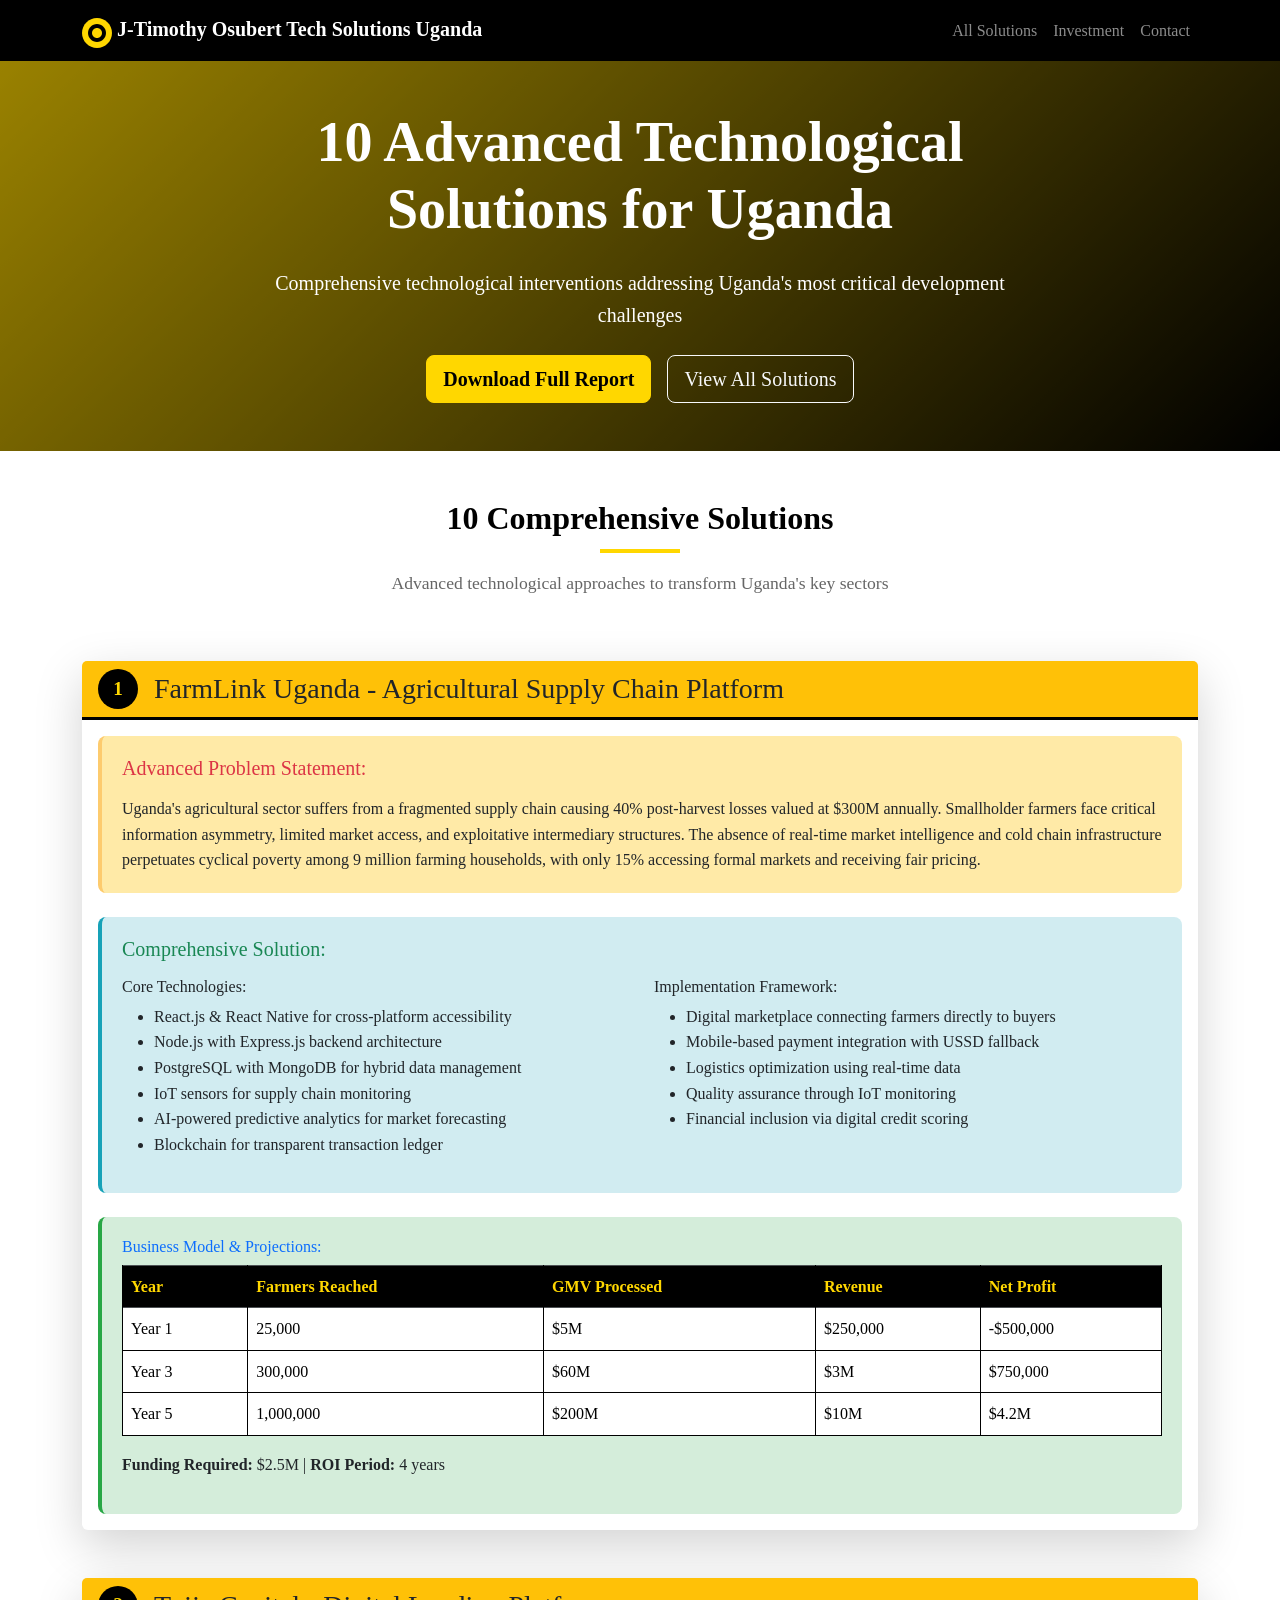
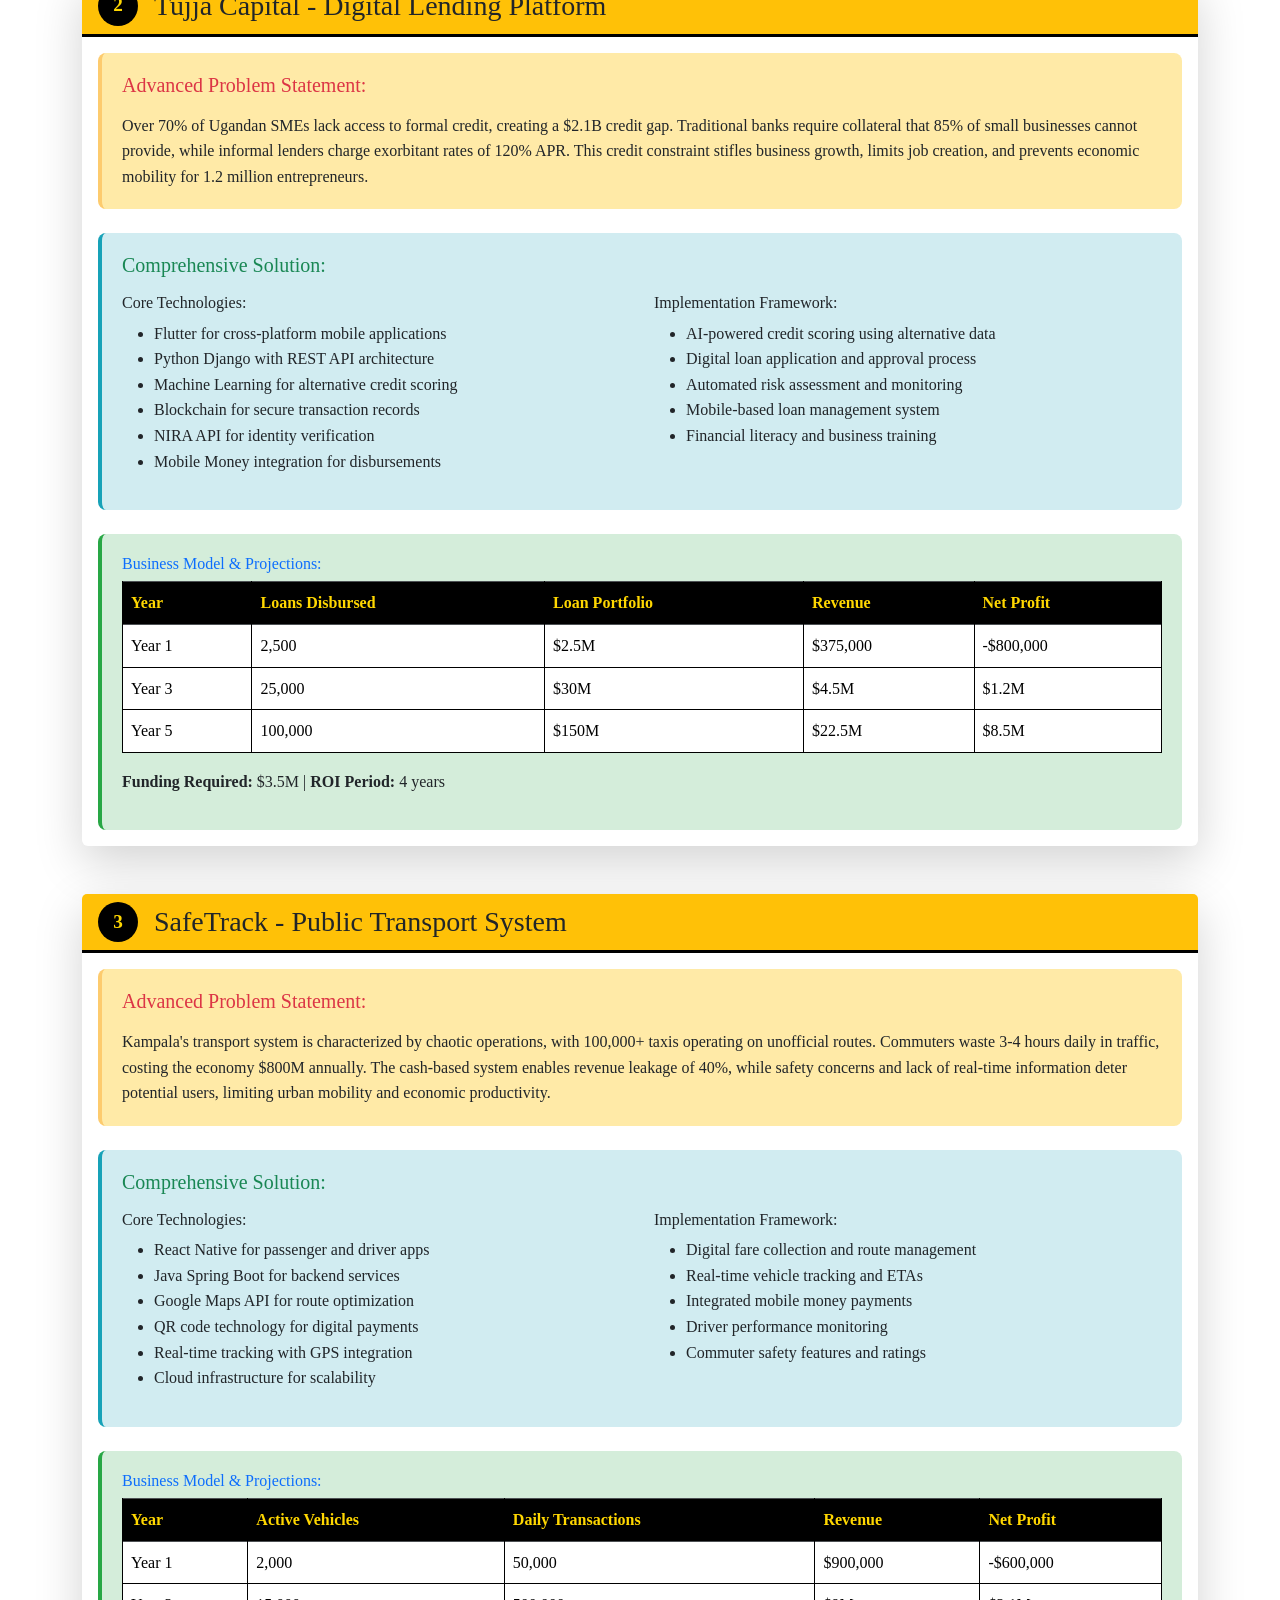
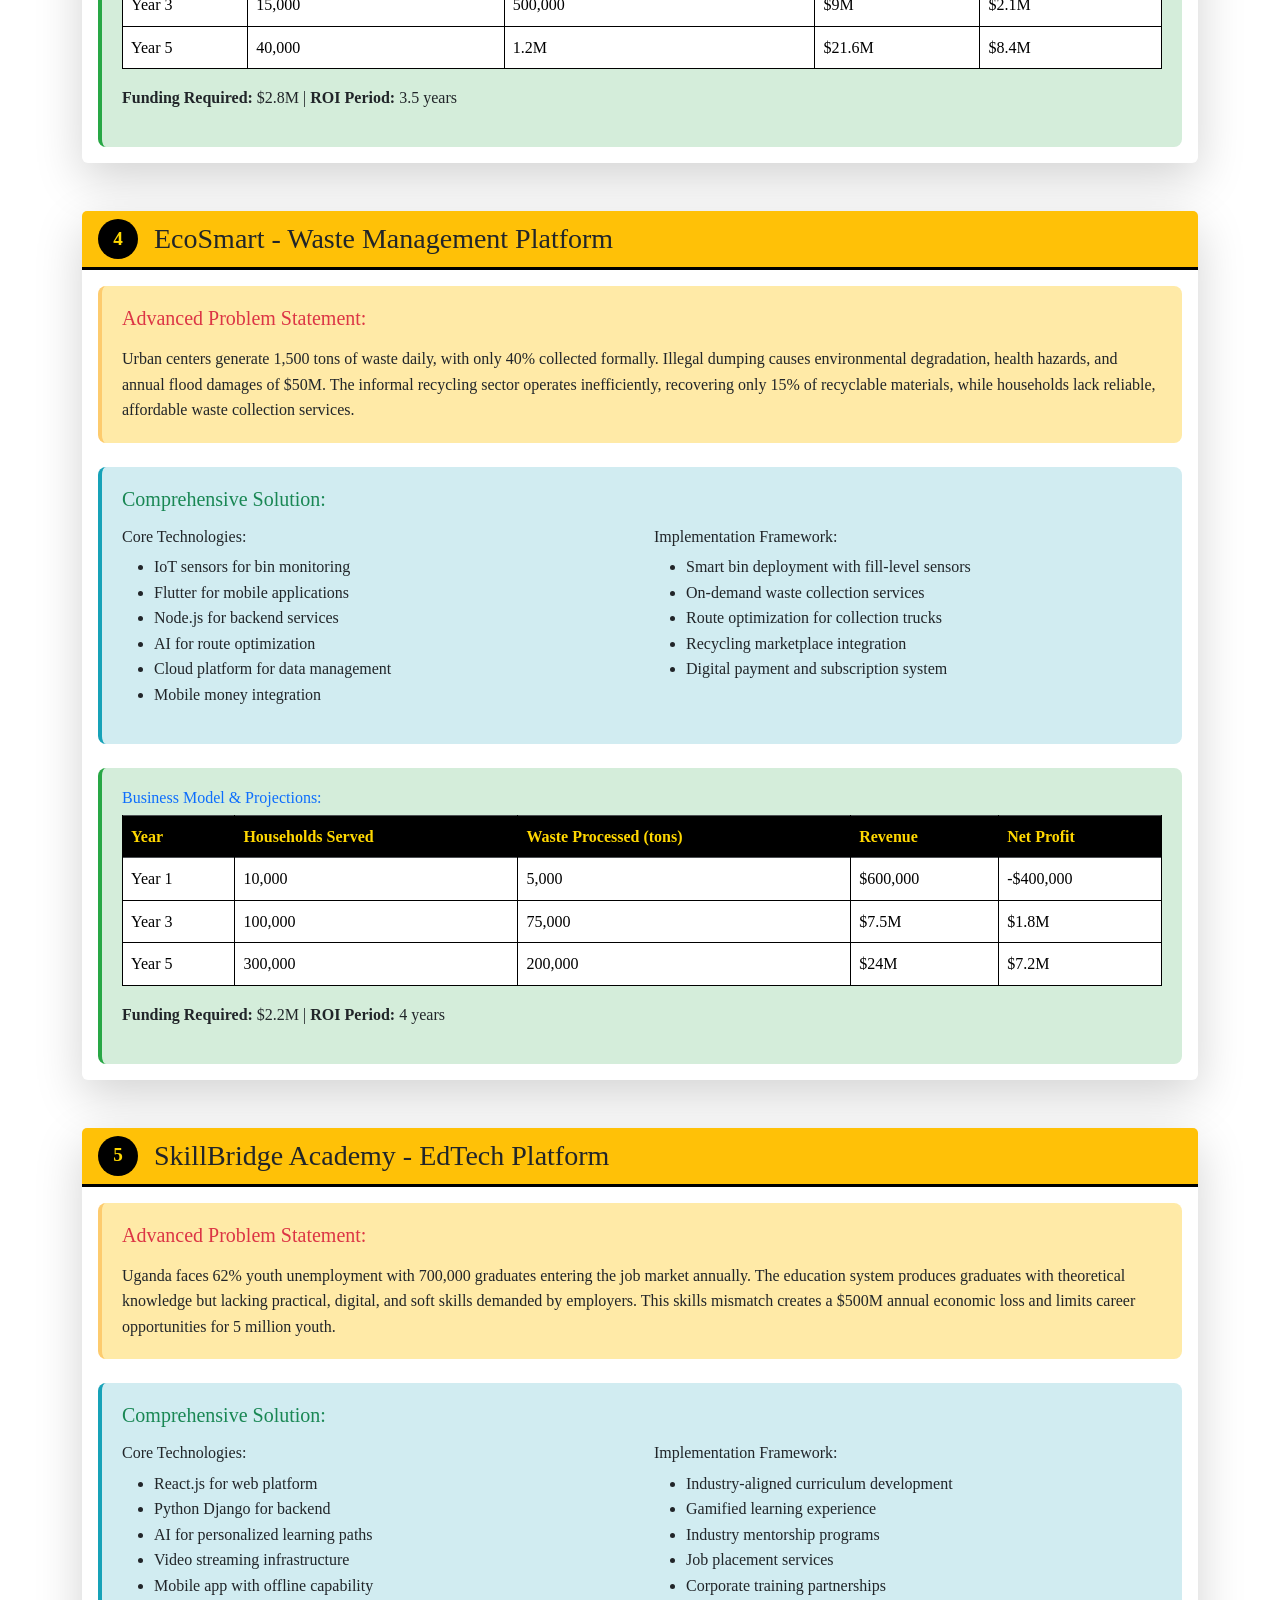
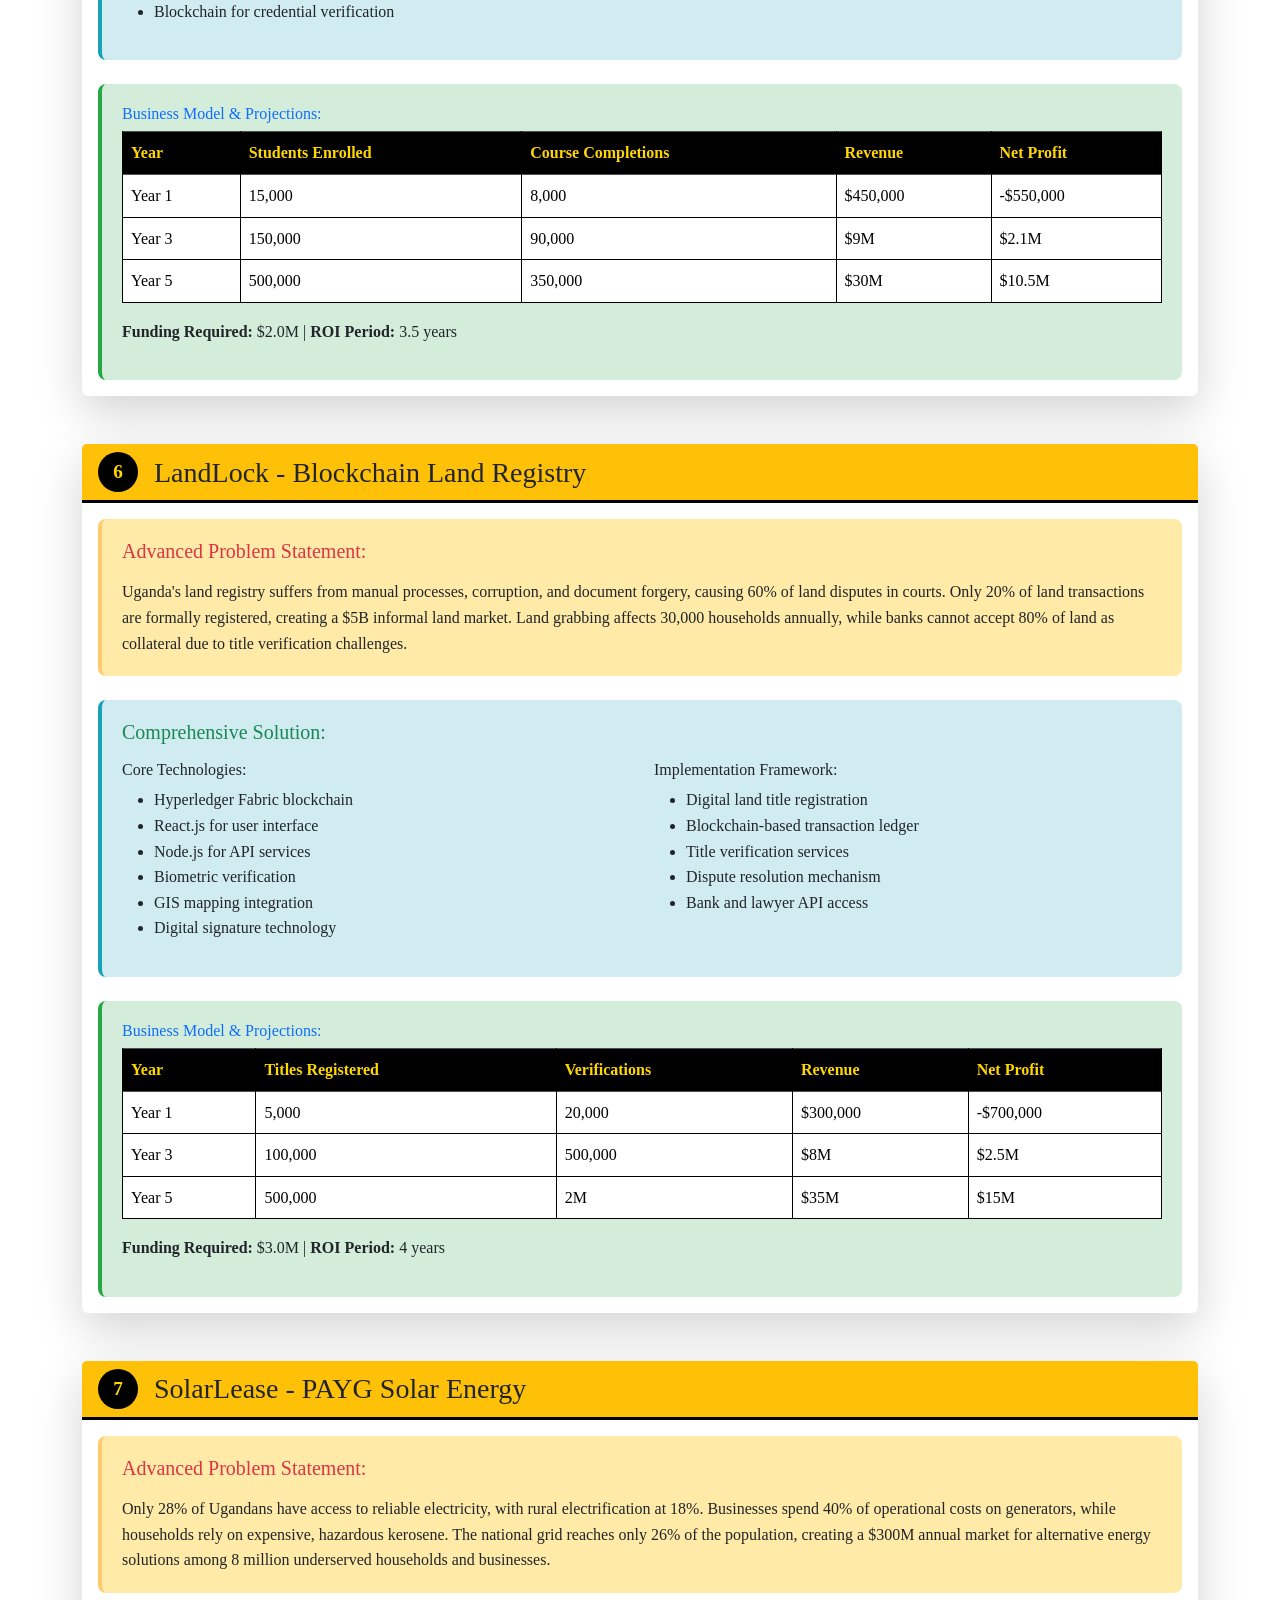
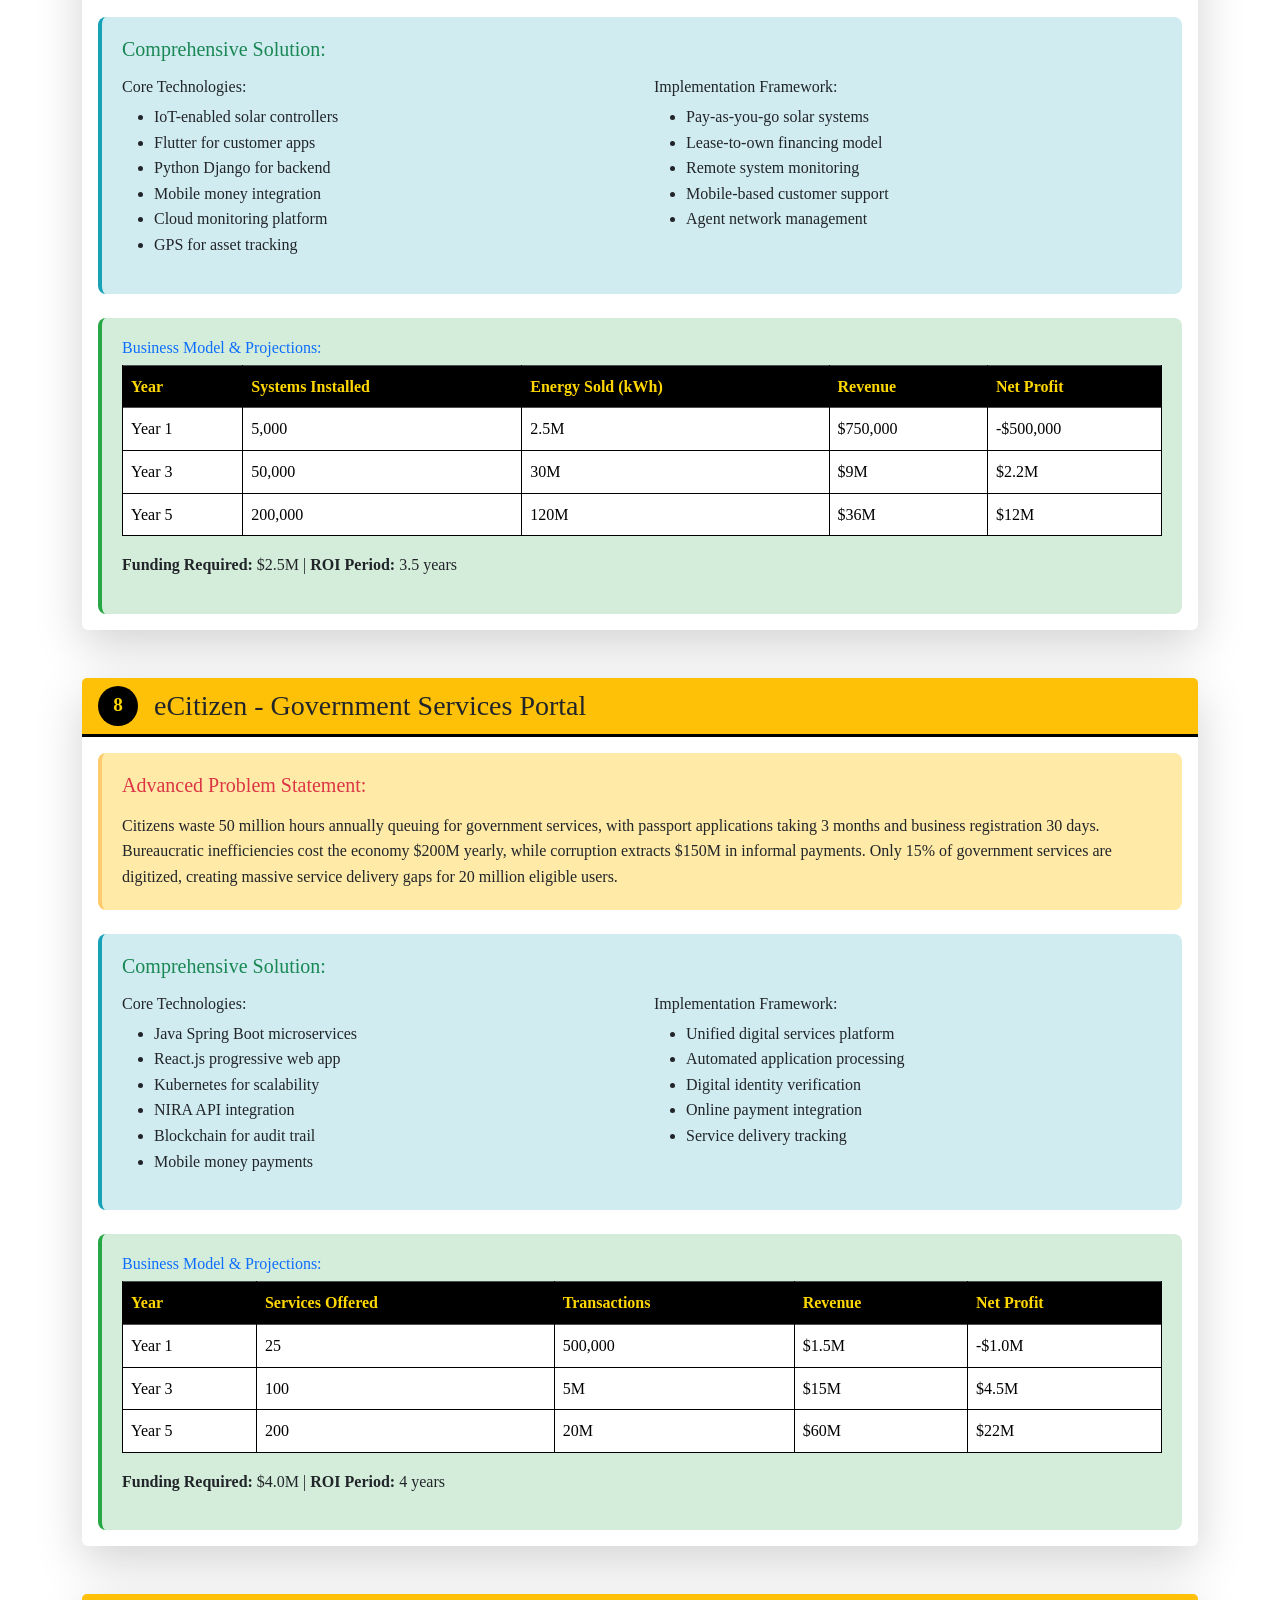
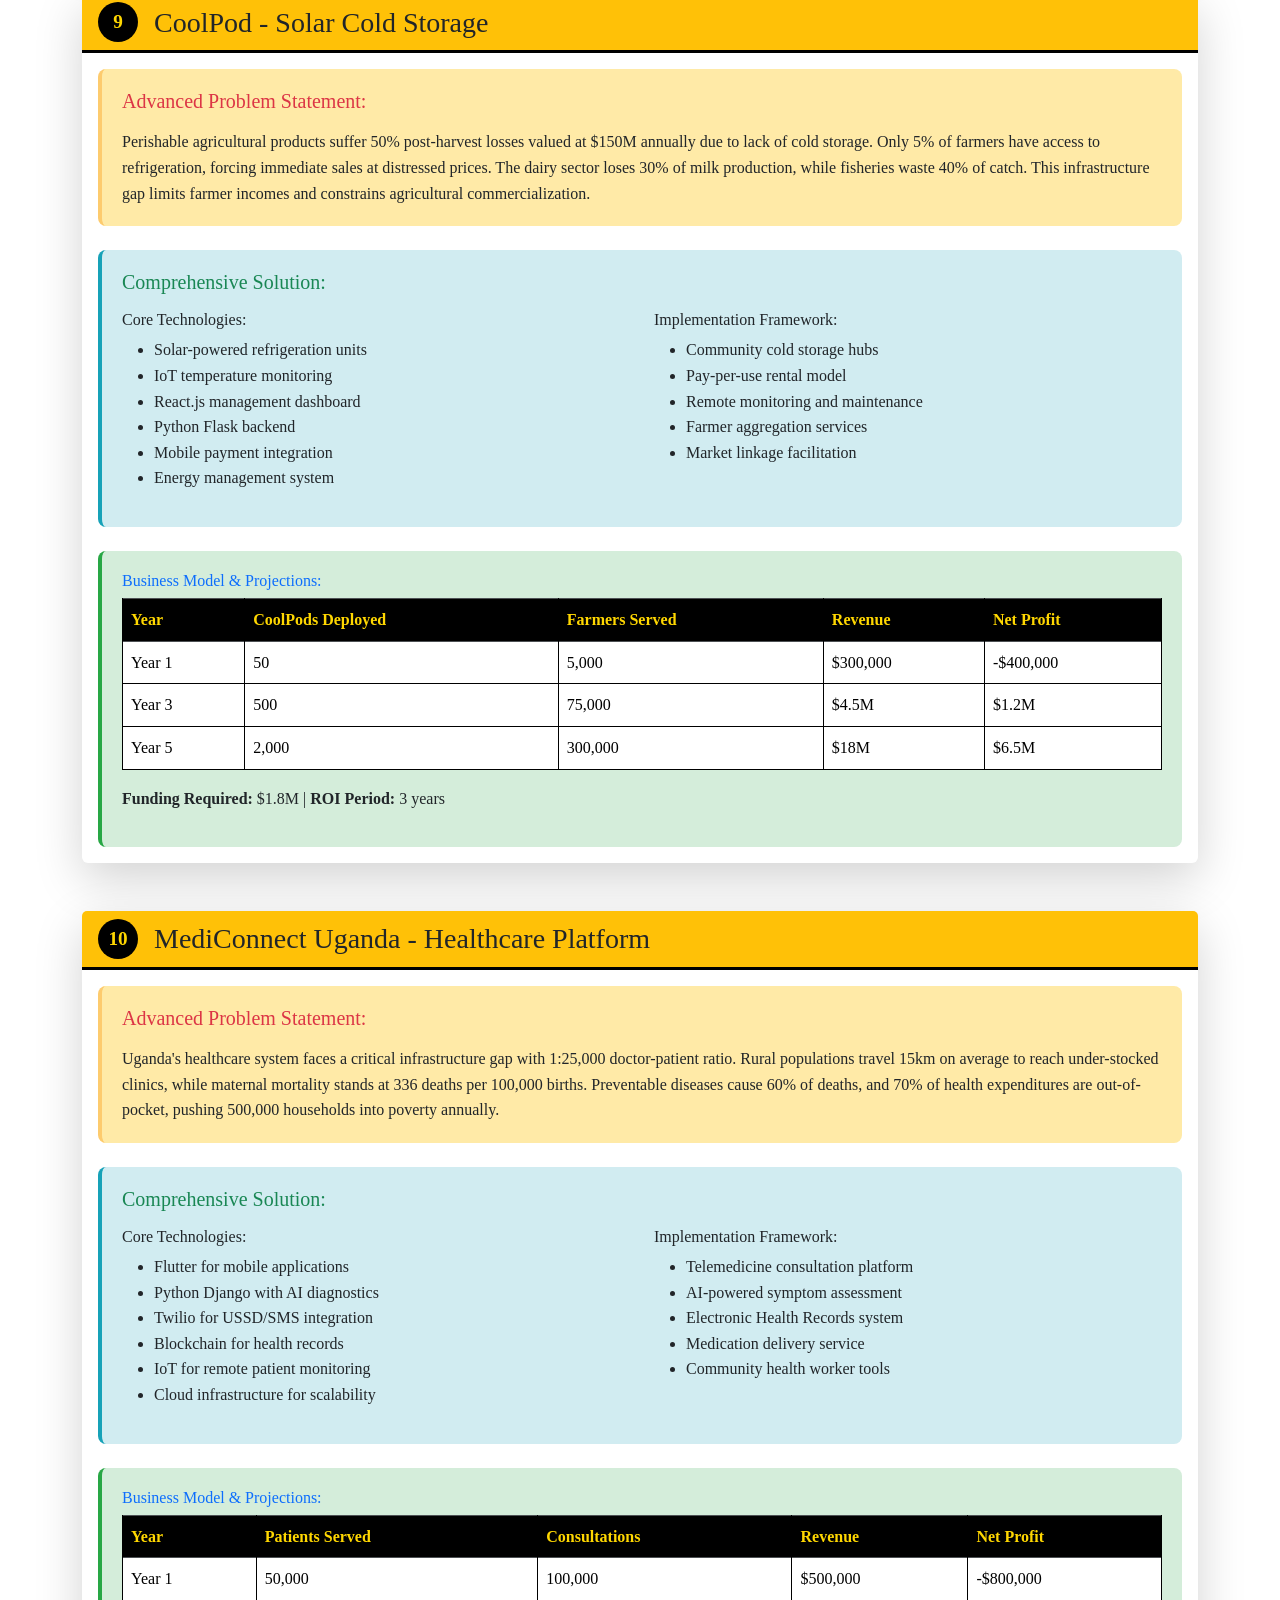
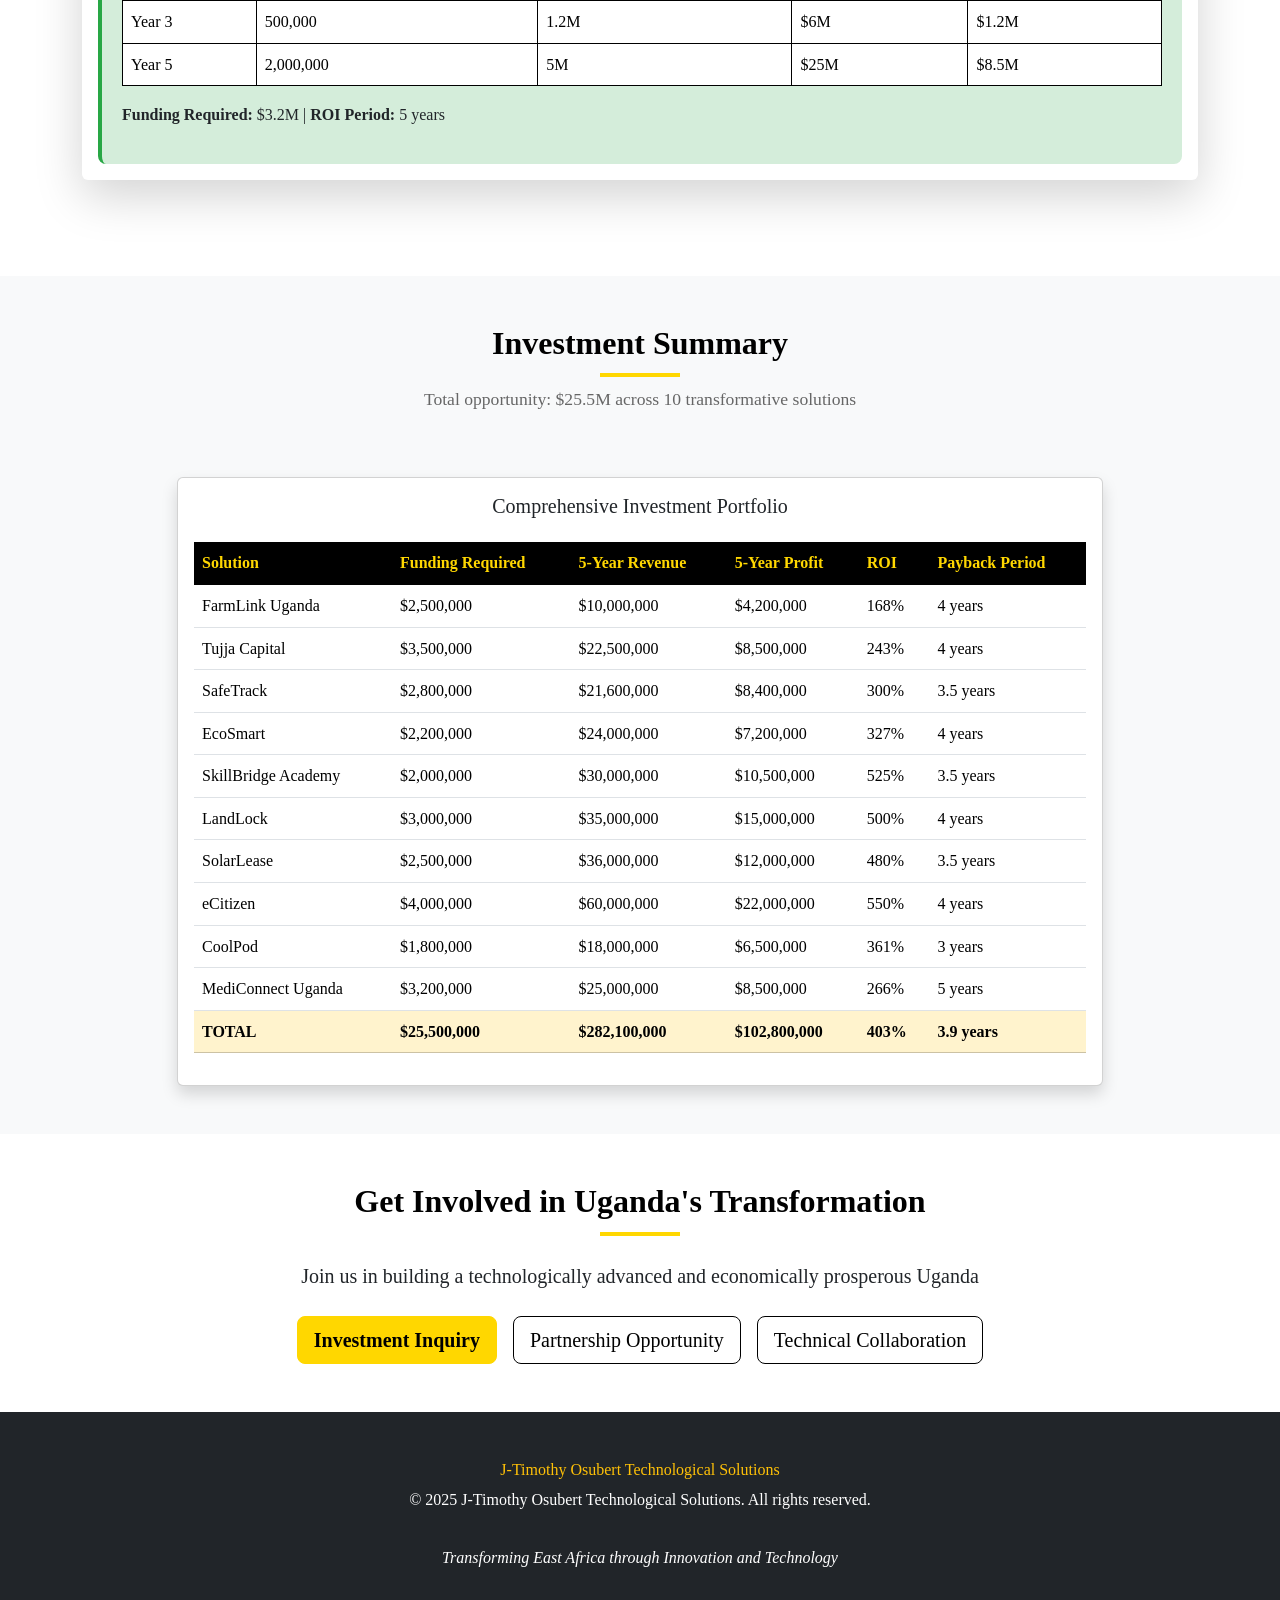
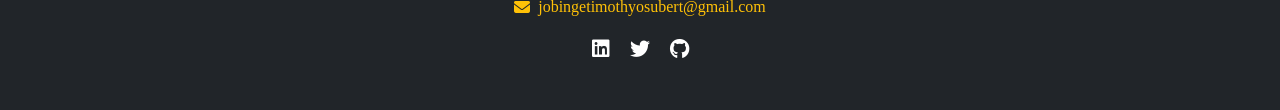
==== commit c815bdd4: "Auto-sync: file changes" ====
--- a/probs.html
+++ b/probs.html
@@ -28,7 +28,7 @@
                 IGZpbGw9ImJsYWNrIi8+CjxwYXRoIGQ9Ik0xNSAyMEMxNy43NjE0IDIwIDIwIDE3Ljc2MTQgMjAgMTVDMjAgMTI
                 uMjM4NiAxNy43NjE0IDEwIDE1IDEwQzEyLjIzODYgMTAgMTAgMTIuMjM4NiAxMCAxNUMxMCAxNy43NjE0IDEyLj
                 IzODYgMjAgMTUgMjBaIiBmaWxsPSIjRkZENzAwIi8+Cjwvc3ZnPgo=" alt="Logo" width="30"
-                height="30" class="d-inline-block align-text-top">J-Timothy Osubert Tech Solutions Uganda
+                height="30" class="d-inline-block align-text-top"> J-Timothy Osubert Tech Solutions Uganda
 
             </a>
 
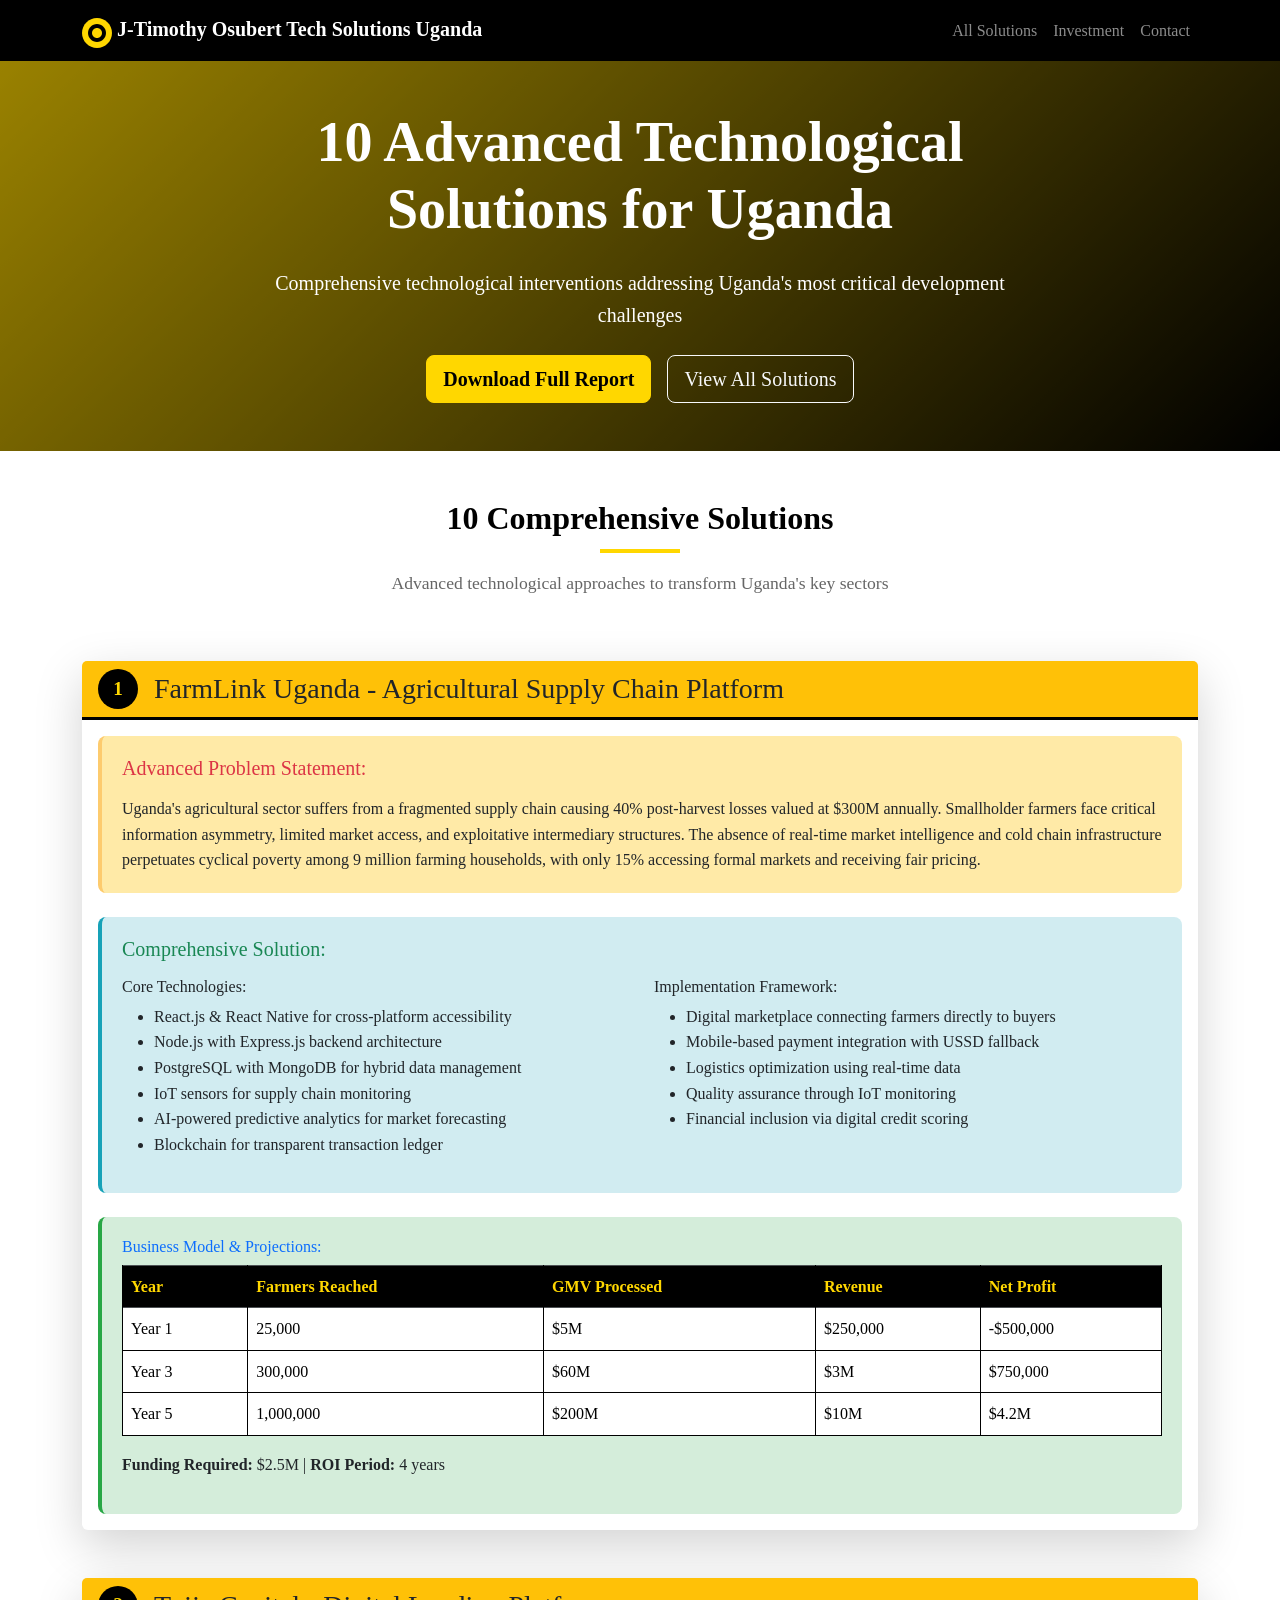
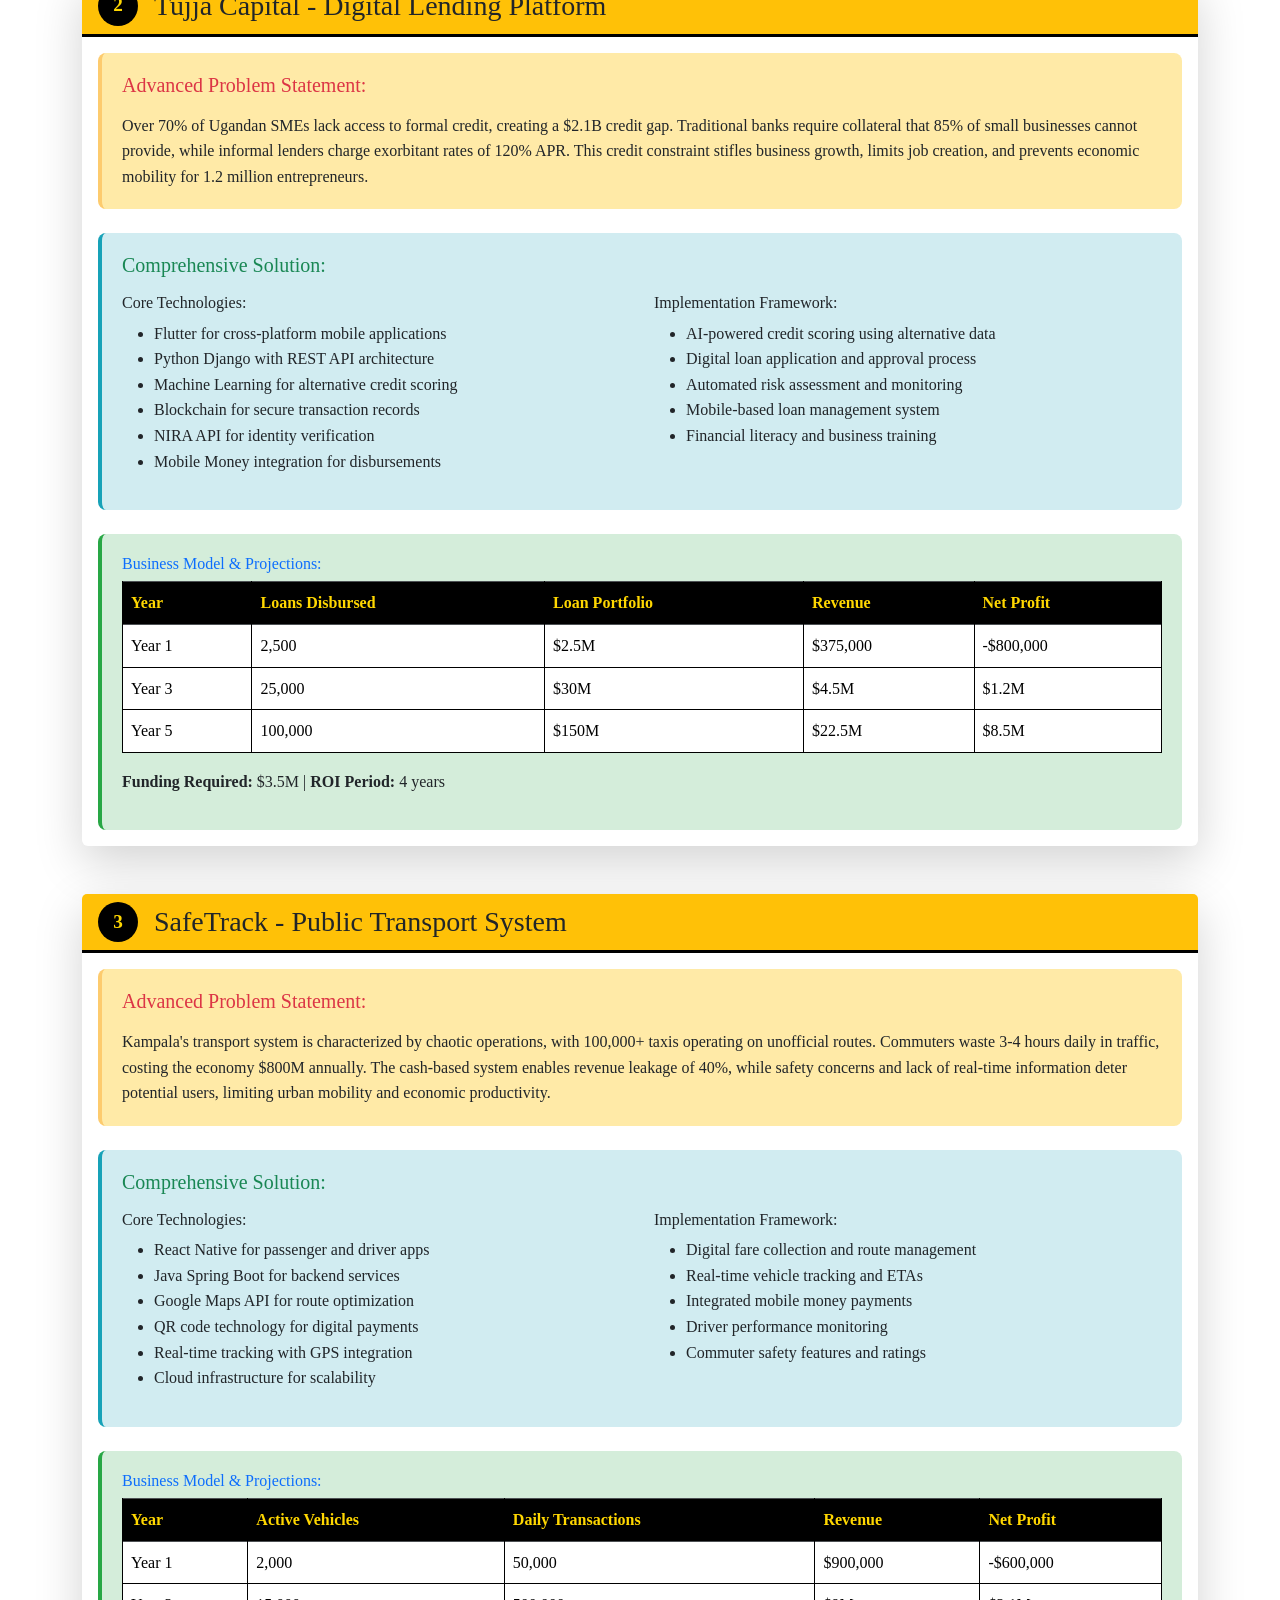
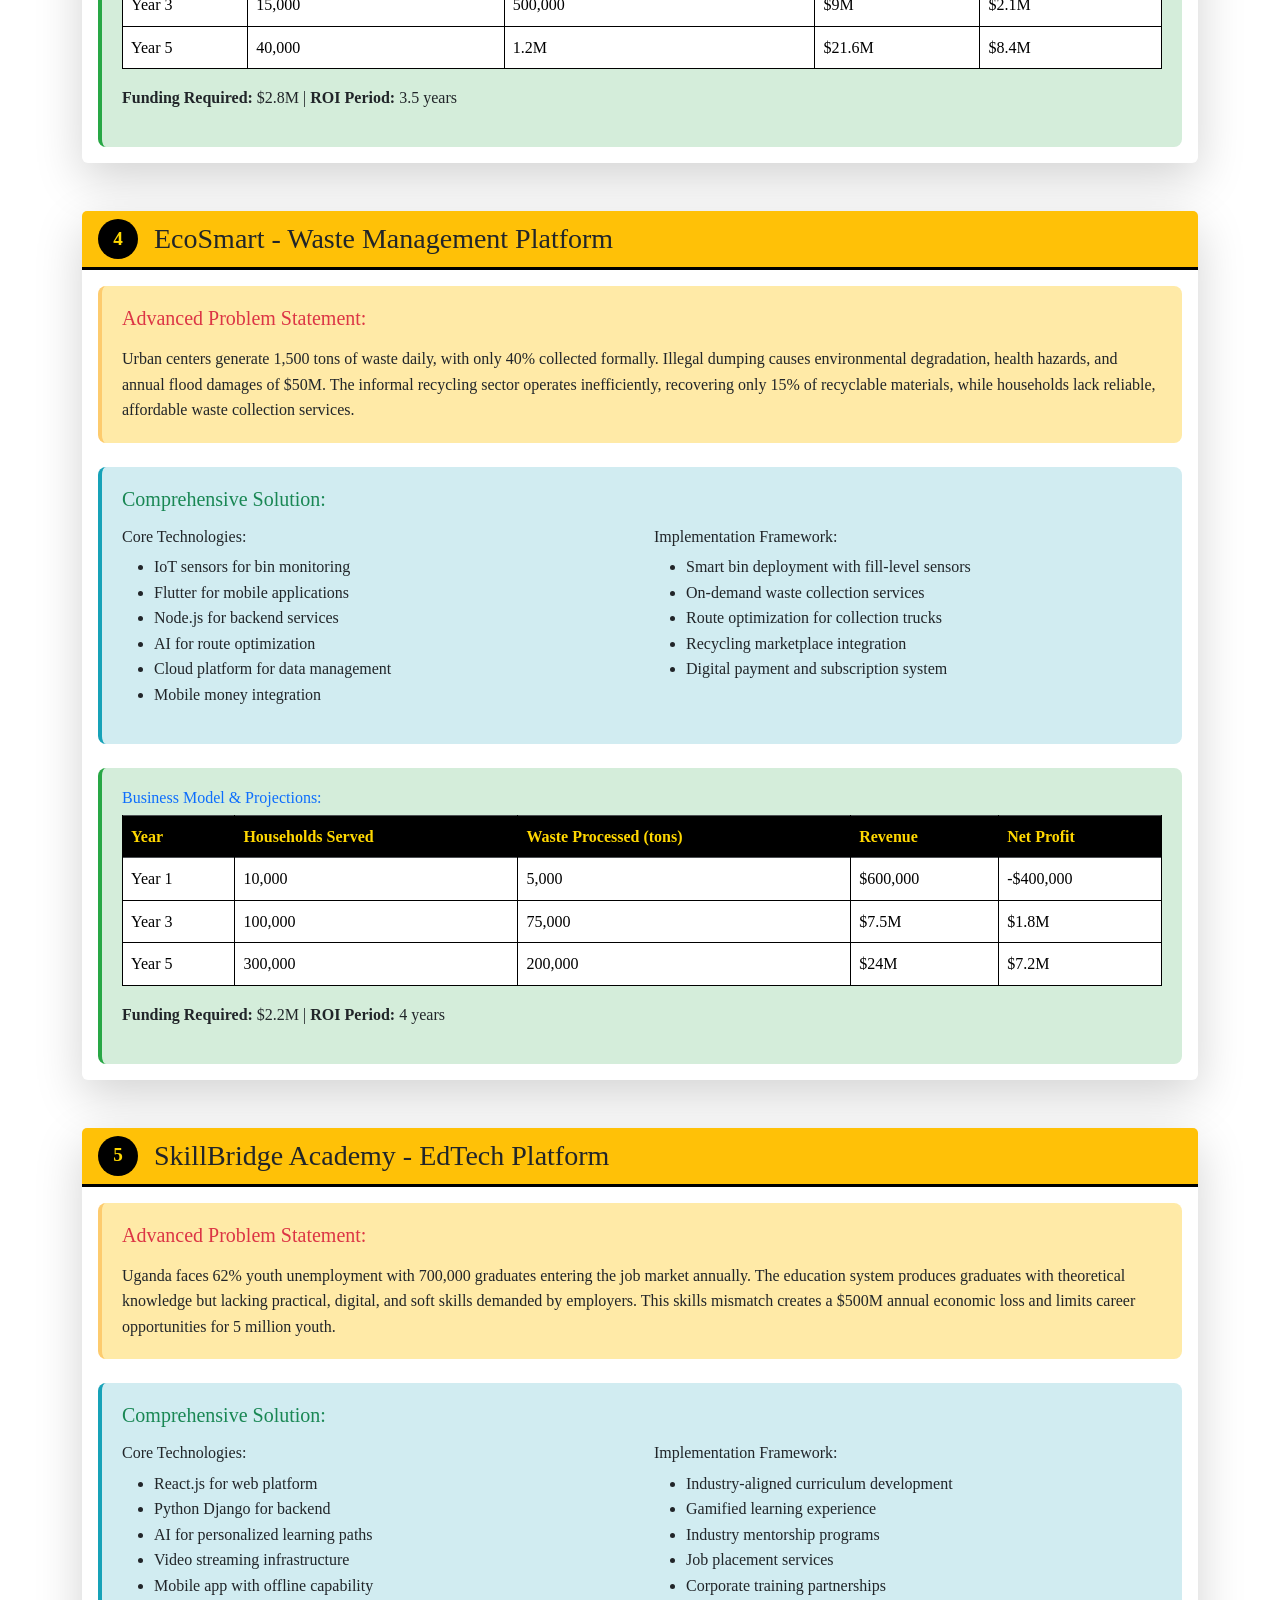
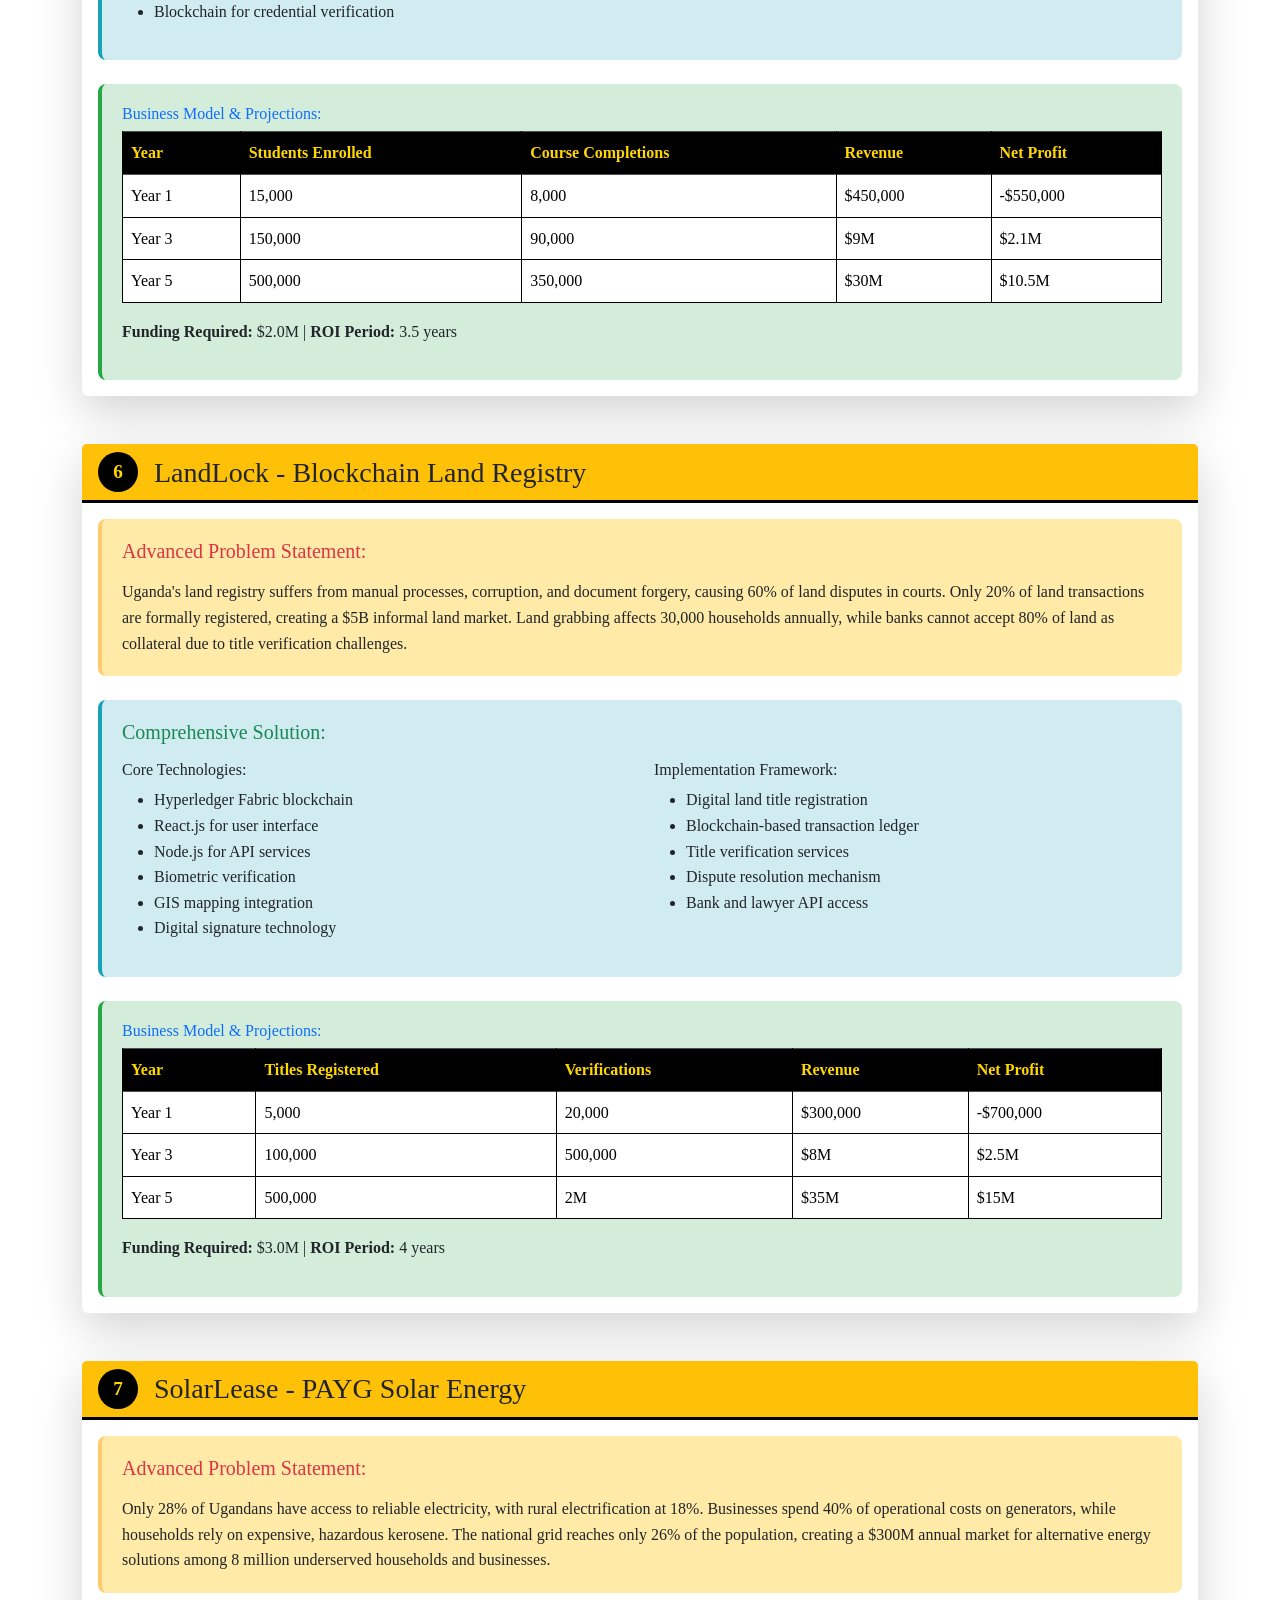
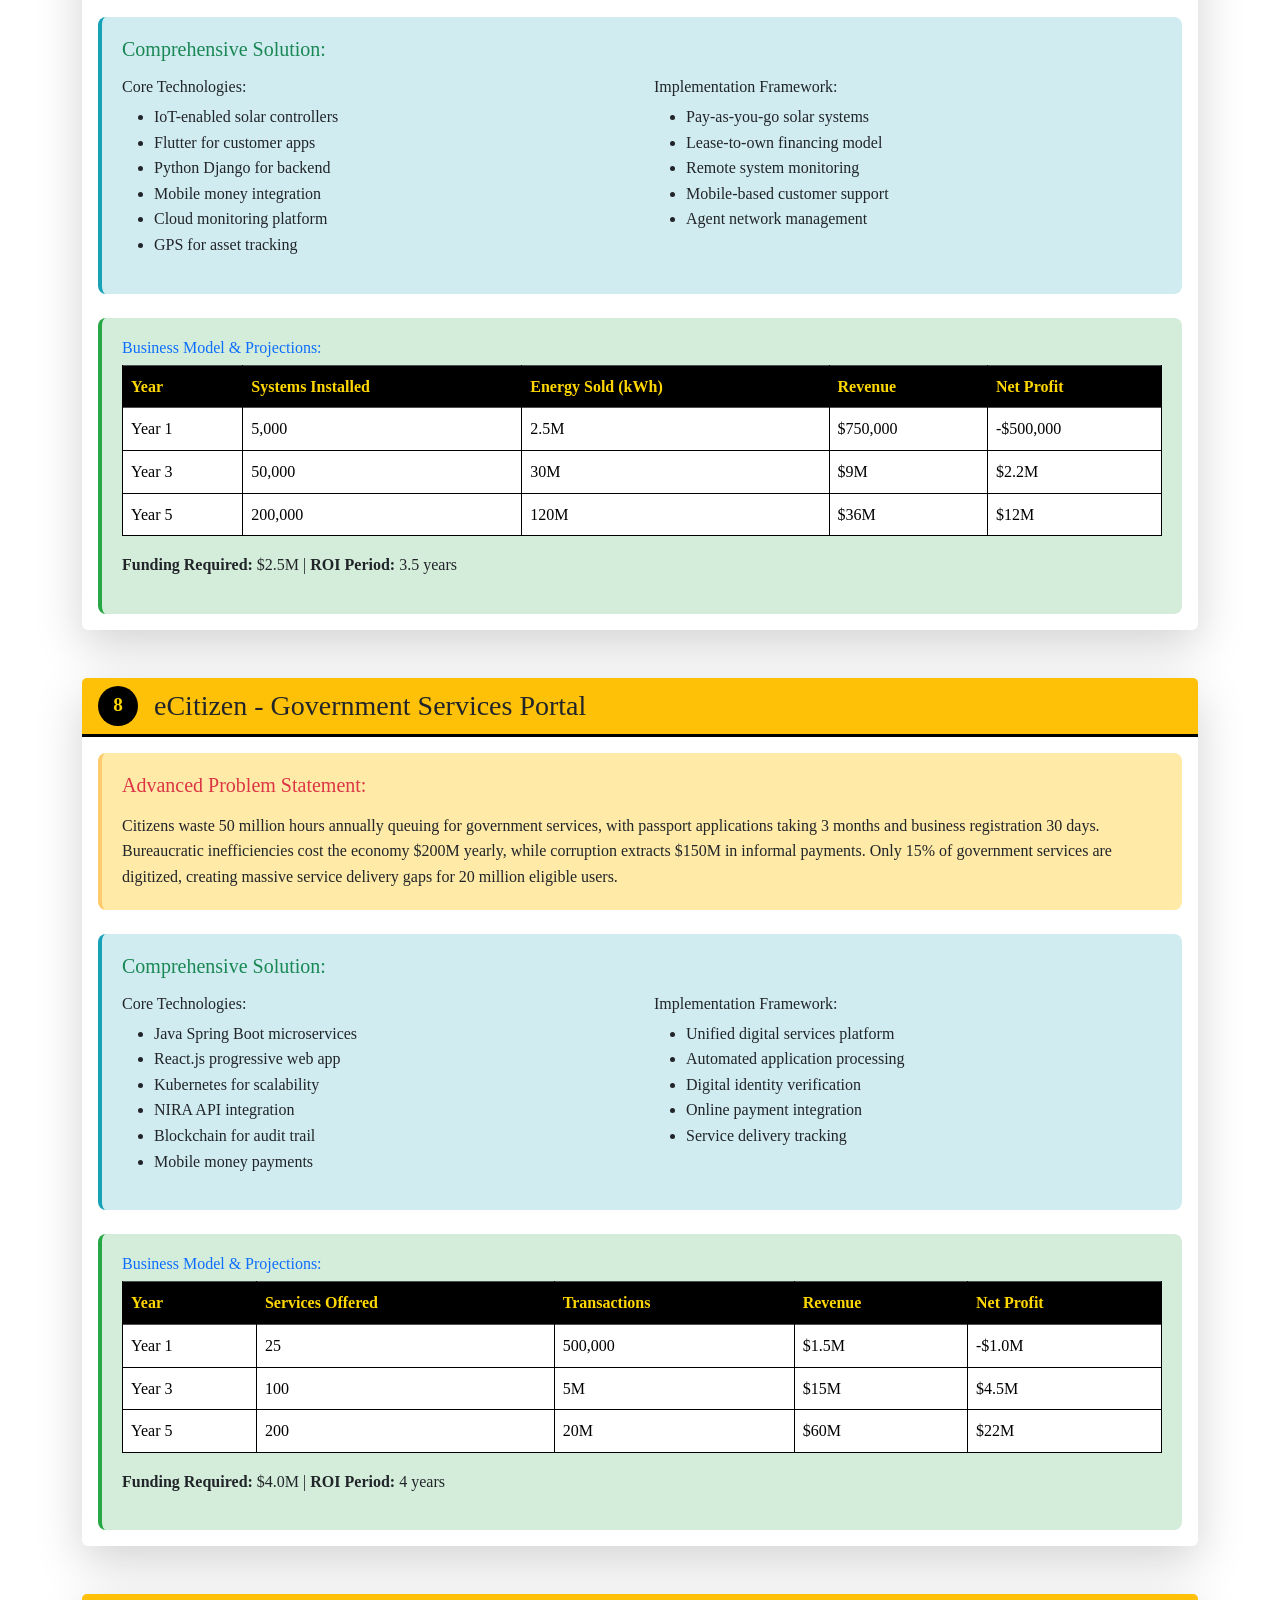
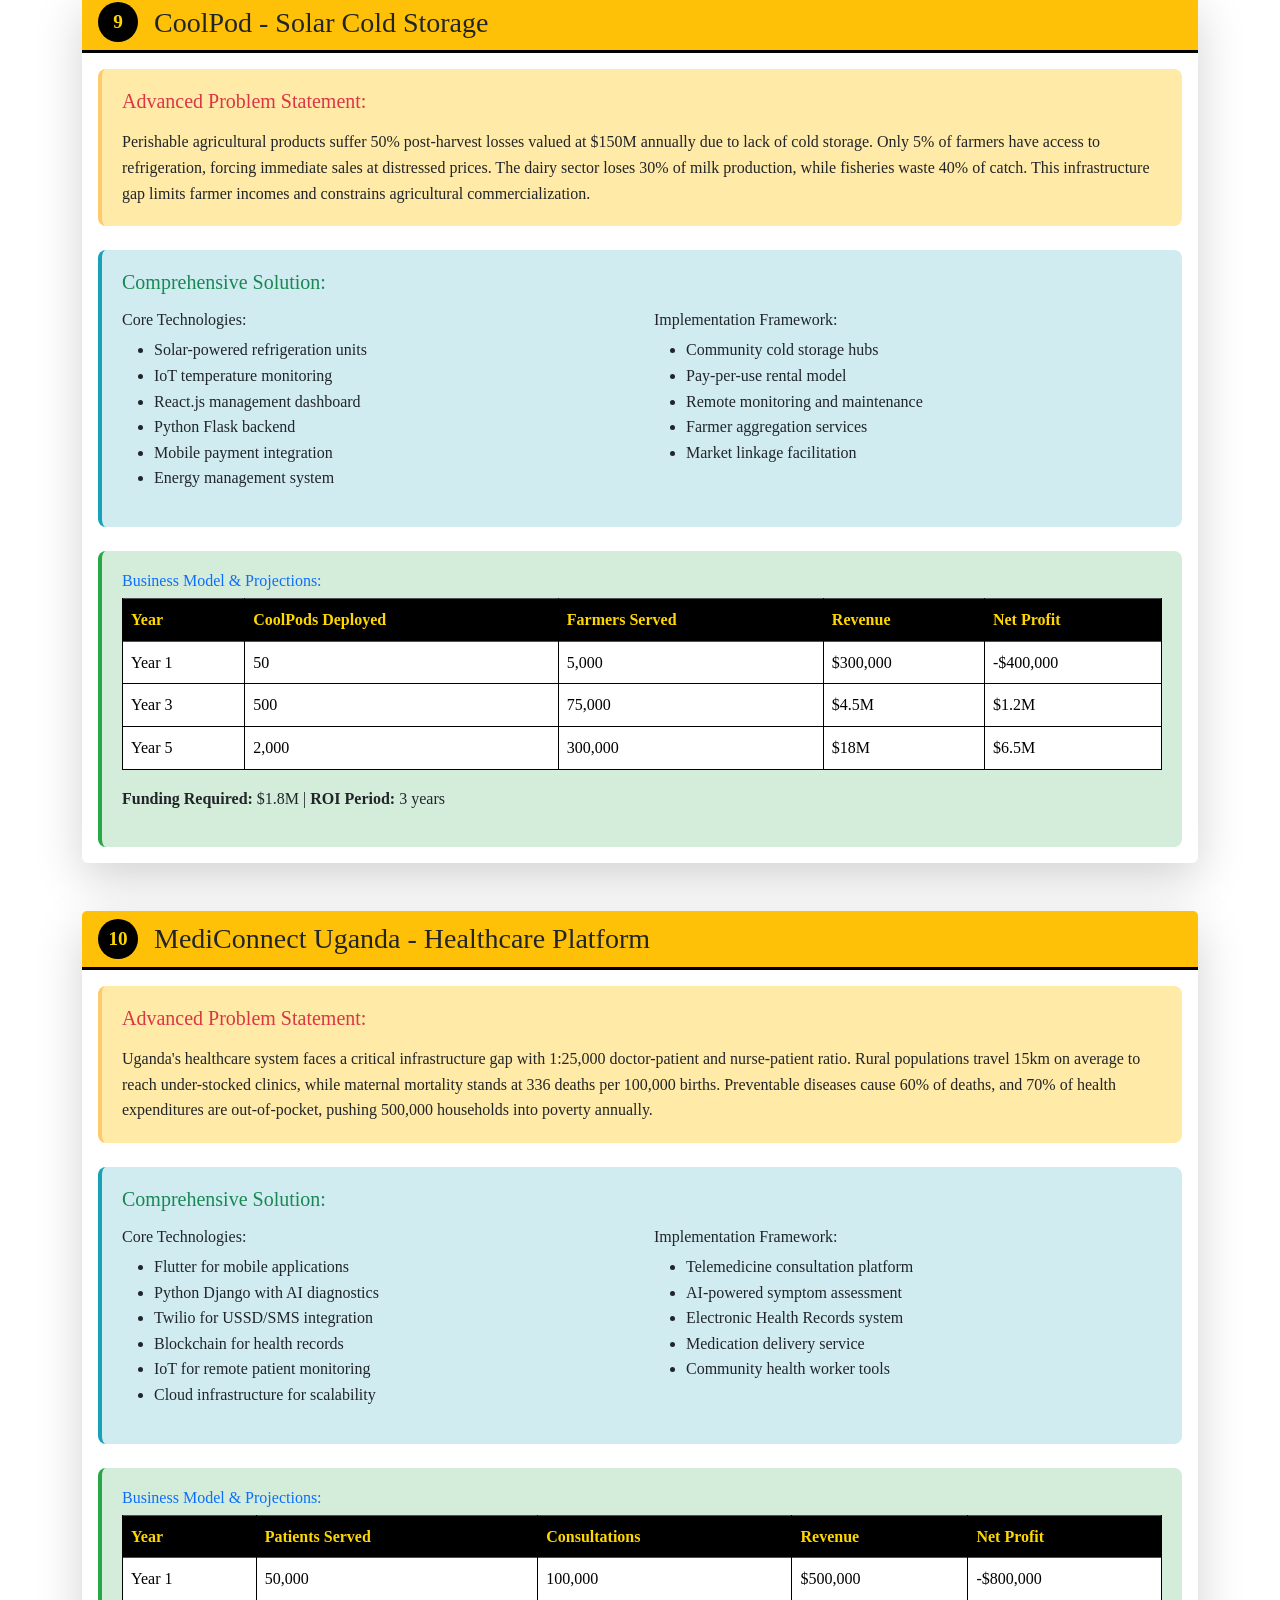
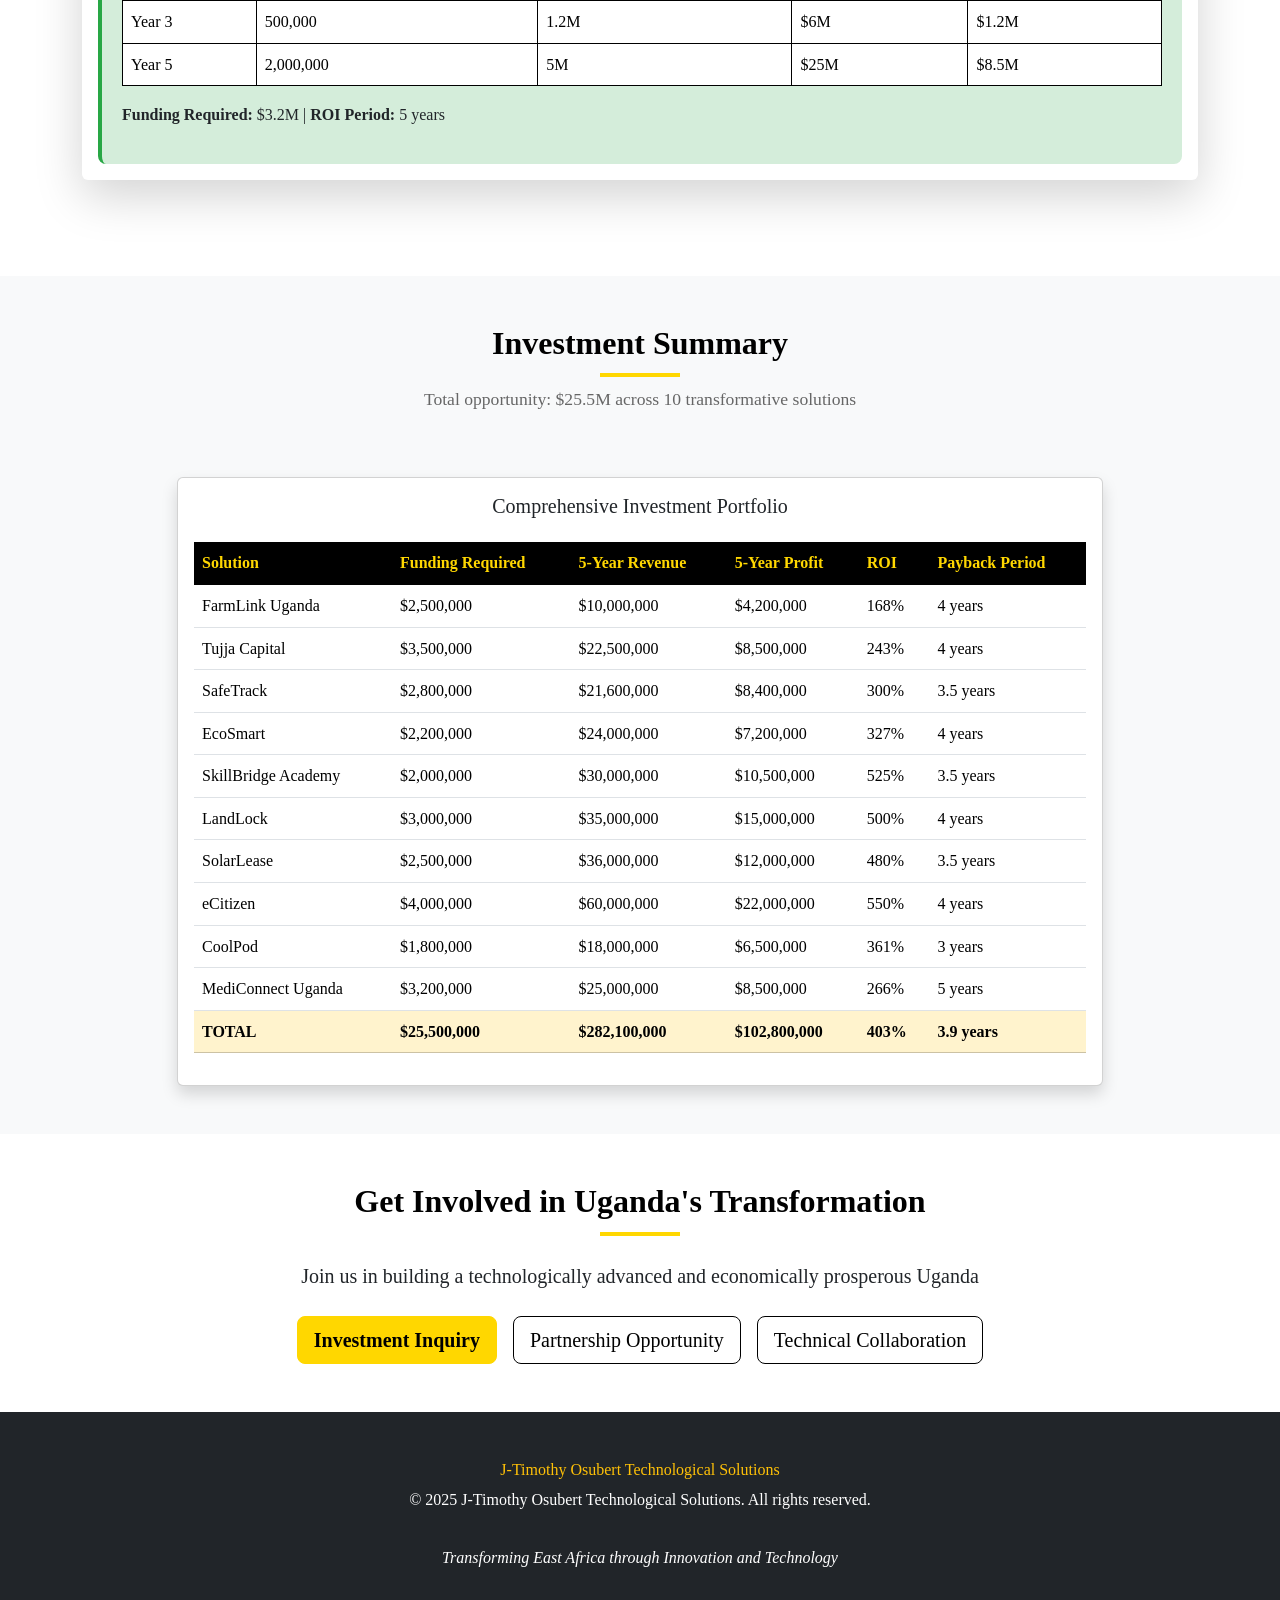
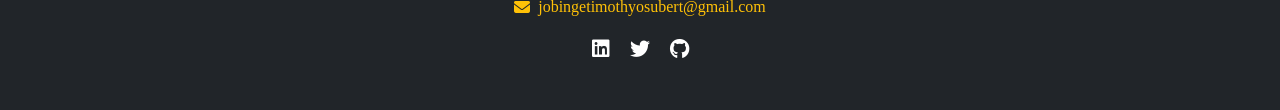
==== commit b84c4860: "Auto-sync: file changes" ====
--- a/probs.html
+++ b/probs.html
@@ -839,7 +839,12 @@
                     <div class="card-body">
                         <div class="problem-section mb-4">
                             <h5 class="text-danger mb-3">Advanced Problem Statement:</h5>
-                            <p class="mb-0">Uganda's healthcare system faces a critical infrastructure gap with 1:25,000 doctor-patient ratio. Rural populations travel 15km on average to reach under-stocked clinics, while maternal mortality stands at 336 deaths per 100,000 births. Preventable diseases cause 60% of deaths, and 70% of health expenditures are out-of-pocket, pushing 500,000 households into poverty annually.</p>
+                            <p class="mb-0">Uganda's healthcare system faces a critical infrastructure
+                                gap with 1:25,000 doctor-patient and nurse-patient ratio. Rural
+                                populations travel 15km on average to reach under-stocked clinics, while
+                                maternal mortality stands at 336 deaths per 100,000 births. Preventable
+                                diseases cause 60% of deaths, and 70% of health expenditures are
+                                out-of-pocket, pushing 500,000 households into poverty annually.</p>
                         </div>
                         <div class="solution-section">
                             <h5 class="text-success mb-3">Comprehensive Solution:</h5>
